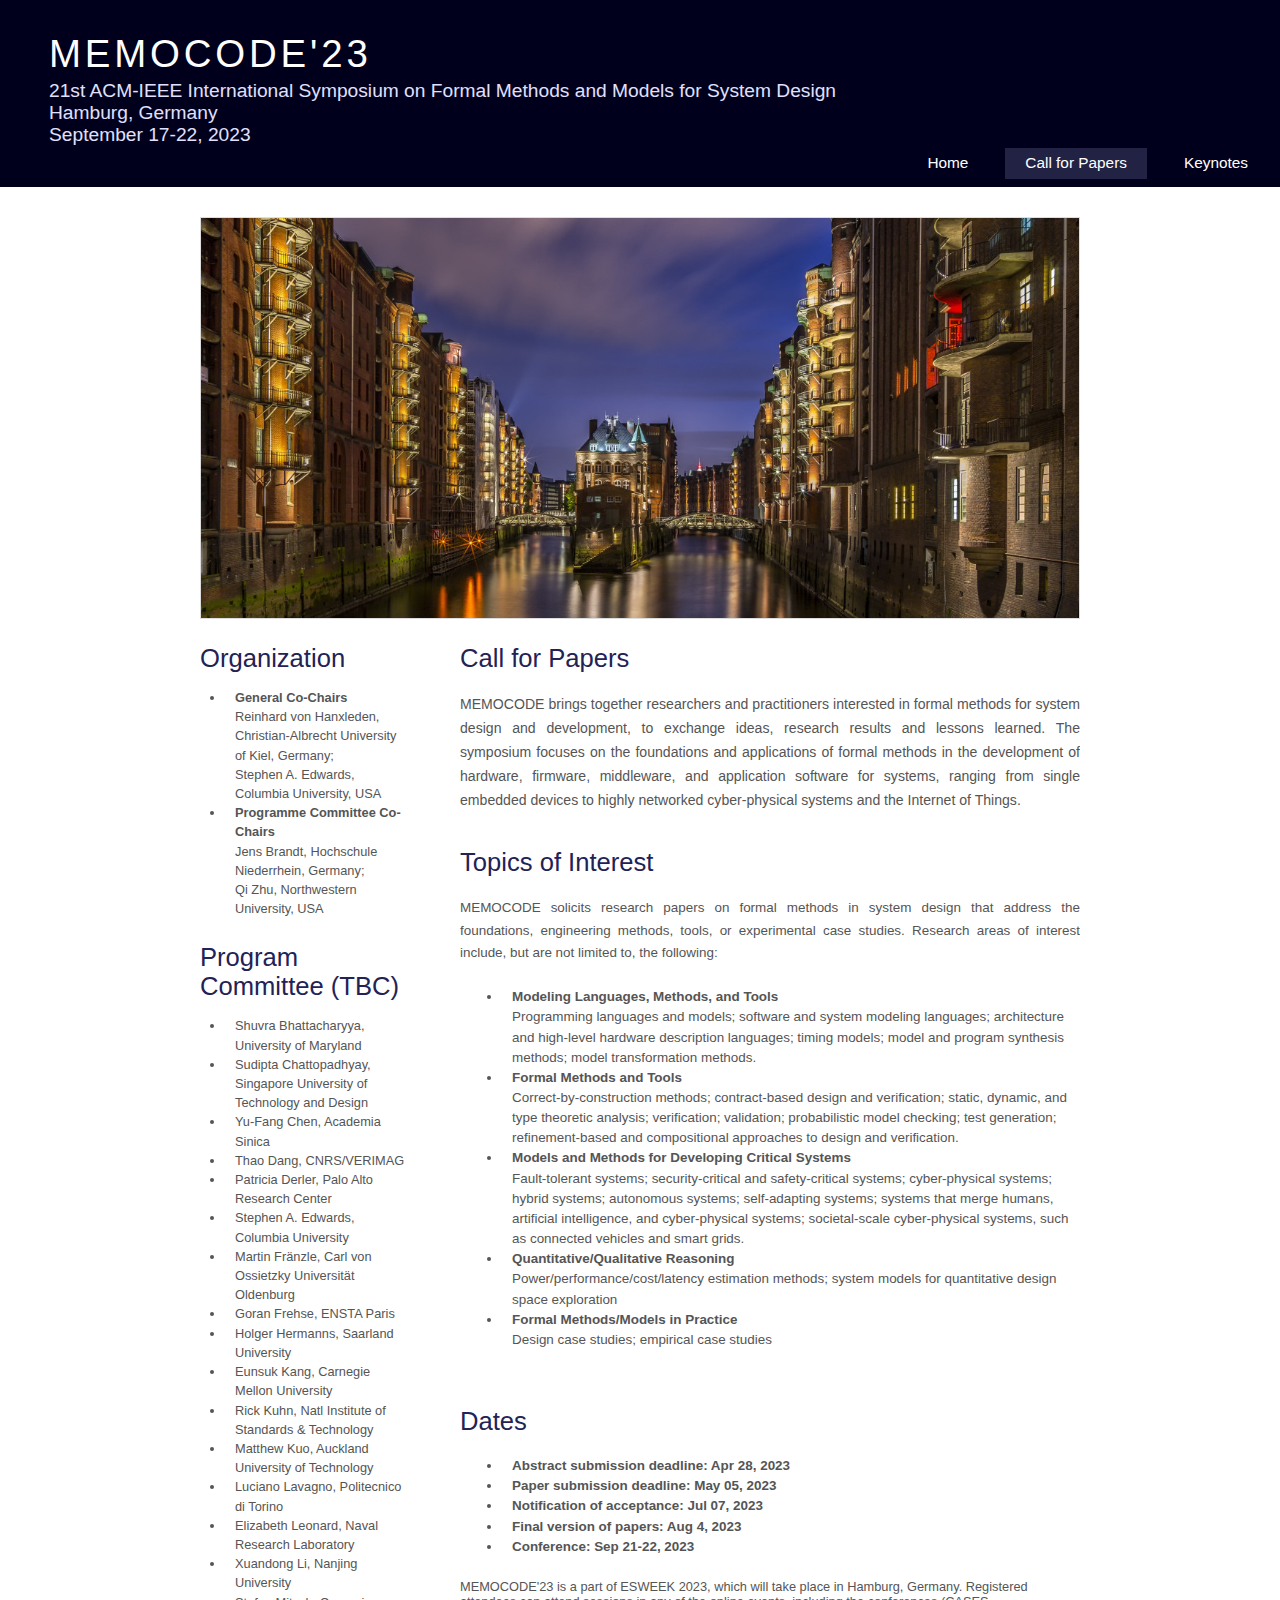
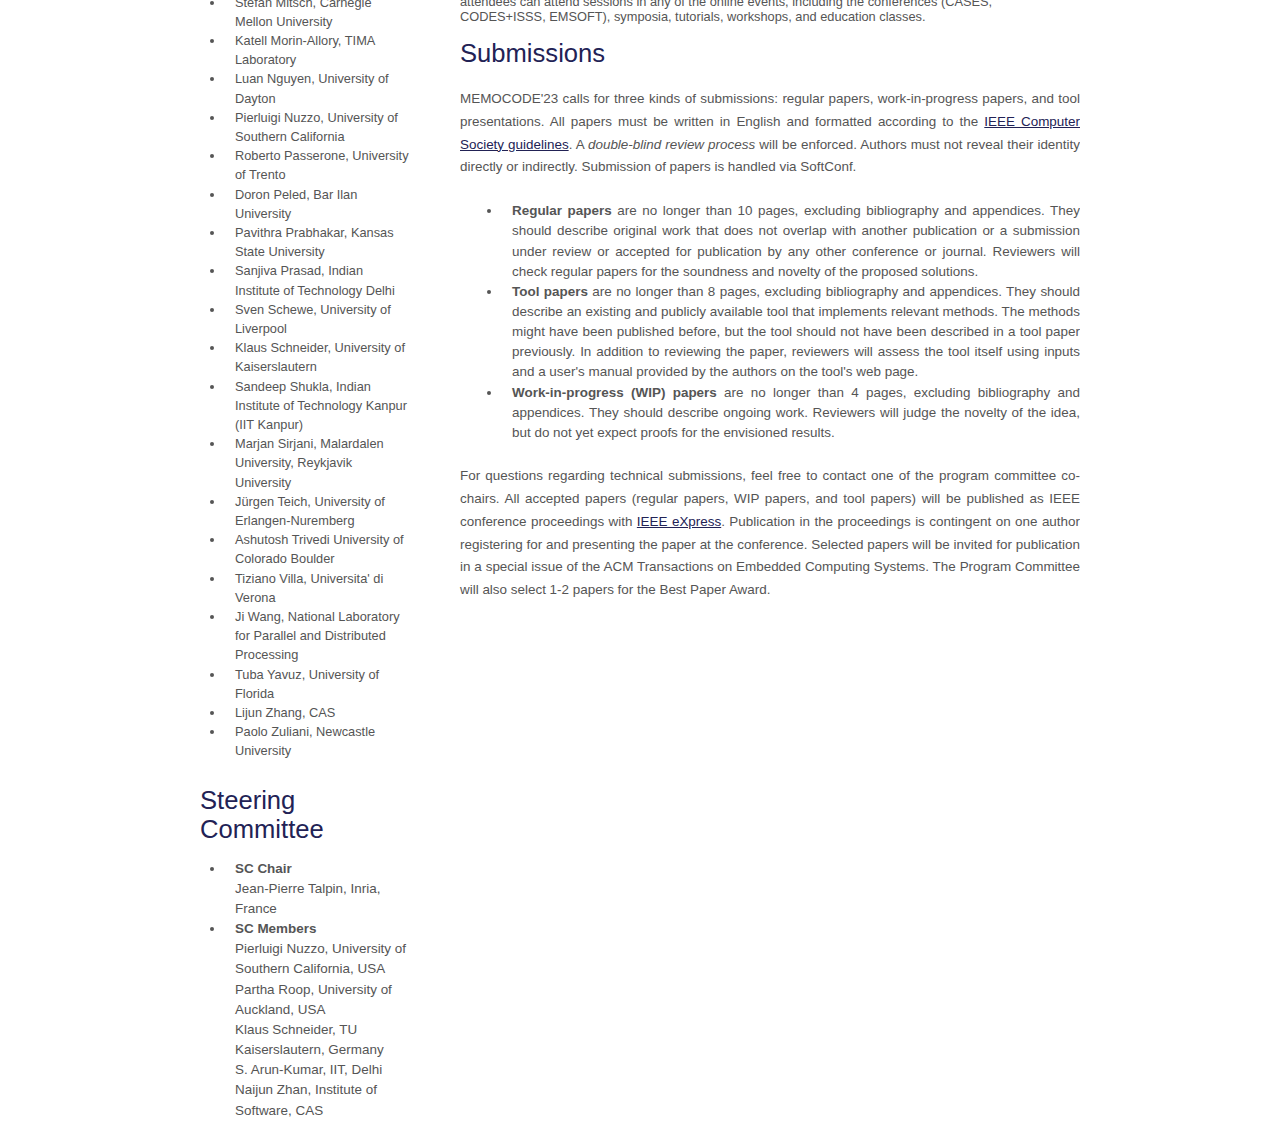
==== callforpapers.html @ ebade8b0 "update" ====
<!DOCTYPE html>
<!-- saved from url=(0051)https://lcs.ios.ac.cn/memocode21/callforpapers.html -->
<html>
<head>
    <meta http-equiv="Content-Type" content="text/html; charset=UTF-8">

    <title>MEMOCODE 2023</title>
    <meta name="description" content="website description">
    <meta name="keywords" content="website keywords, website keywords">

    <link rel="stylesheet" href="./fonts/h5p-font-awesome.min.css">
    <link rel="stylesheet" type="text/css" href="./style/style.css">
    <style type="text/css">.MathJax_Hover_Frame {
        border-radius: .25em;
        -webkit-border-radius: .25em;
        -moz-border-radius: .25em;
        -khtml-border-radius: .25em;
        box-shadow: 0px 0px 15px #83A;
        -webkit-box-shadow: 0px 0px 15px #83A;
        -moz-box-shadow: 0px 0px 15px #83A;
        -khtml-box-shadow: 0px 0px 15px #83A;
        border: 1px solid #A6D ! important;
        display: inline-block;
        position: absolute
    }

    .MathJax_Menu_Button .MathJax_Hover_Arrow {
        position: absolute;
        cursor: pointer;
        display: inline-block;
        border: 2px solid #AAA;
        border-radius: 4px;
        -webkit-border-radius: 4px;
        -moz-border-radius: 4px;
        -khtml-border-radius: 4px;
        font-family: 'Courier New', Courier;
        font-size: 9px;
        color: #F0F0F0
    }

    .MathJax_Menu_Button .MathJax_Hover_Arrow span {
        display: block;
        background-color: #AAA;
        border: 1px solid;
        border-radius: 3px;
        line-height: 0;
        padding: 4px
    }

    .MathJax_Hover_Arrow:hover {
        color: white !important;
        border: 2px solid #CCC !important
    }

    .MathJax_Hover_Arrow:hover span {
        background-color: #CCC !important
    }
    </style>
    <style type="text/css">#MathJax_About {
        position: fixed;
        left: 50%;
        width: auto;
        text-align: center;
        border: 3px outset;
        padding: 1em 2em;
        background-color: #DDDDDD;
        color: black;
        cursor: default;
        font-family: message-box;
        font-size: 120%;
        font-style: normal;
        text-indent: 0;
        text-transform: none;
        line-height: normal;
        letter-spacing: normal;
        word-spacing: normal;
        word-wrap: normal;
        white-space: nowrap;
        float: none;
        z-index: 201;
        border-radius: 15px;
        -webkit-border-radius: 15px;
        -moz-border-radius: 15px;
        -khtml-border-radius: 15px;
        box-shadow: 0px 10px 20px #808080;
        -webkit-box-shadow: 0px 10px 20px #808080;
        -moz-box-shadow: 0px 10px 20px #808080;
        -khtml-box-shadow: 0px 10px 20px #808080;
        filter: progid:DXImageTransform.Microsoft.dropshadow(OffX=2, OffY=2, Color='gray', Positive='true')
    }

    #MathJax_About.MathJax_MousePost {
        outline: none
    }

    .MathJax_Menu {
        position: absolute;
        background-color: white;
        color: black;
        width: auto;
        padding: 5px 0px;
        border: 1px solid #CCCCCC;
        margin: 0;
        cursor: default;
        font: menu;
        text-align: left;
        text-indent: 0;
        text-transform: none;
        line-height: normal;
        letter-spacing: normal;
        word-spacing: normal;
        word-wrap: normal;
        white-space: nowrap;
        float: none;
        z-index: 201;
        border-radius: 5px;
        -webkit-border-radius: 5px;
        -moz-border-radius: 5px;
        -khtml-border-radius: 5px;
        box-shadow: 0px 10px 20px #808080;
        -webkit-box-shadow: 0px 10px 20px #808080;
        -moz-box-shadow: 0px 10px 20px #808080;
        -khtml-box-shadow: 0px 10px 20px #808080;
        filter: progid:DXImageTransform.Microsoft.dropshadow(OffX=2, OffY=2, Color='gray', Positive='true')
    }

    .MathJax_MenuItem {
        padding: 1px 2em;
        background: transparent
    }

    .MathJax_MenuArrow {
        position: absolute;
        right: .5em;
        padding-top: .25em;
        color: #666666;
        font-size: .75em
    }

    .MathJax_MenuActive .MathJax_MenuArrow {
        color: white
    }

    .MathJax_MenuArrow.RTL {
        left: .5em;
        right: auto
    }

    .MathJax_MenuCheck {
        position: absolute;
        left: .7em
    }

    .MathJax_MenuCheck.RTL {
        right: .7em;
        left: auto
    }

    .MathJax_MenuRadioCheck {
        position: absolute;
        left: .7em
    }

    .MathJax_MenuRadioCheck.RTL {
        right: .7em;
        left: auto
    }

    .MathJax_MenuLabel {
        padding: 1px 2em 3px 1.33em;
        font-style: italic
    }

    .MathJax_MenuRule {
        border-top: 1px solid #DDDDDD;
        margin: 4px 3px
    }

    .MathJax_MenuDisabled {
        color: gray
    }

    .MathJax_MenuActive {
        background-color: #606872;
        color: white
    }

    .MathJax_MenuDisabled:focus, .MathJax_MenuLabel:focus {
        background-color: #E8E8E8
    }

    .MathJax_ContextMenu:focus {
        outline: none
    }

    .MathJax_ContextMenu .MathJax_MenuItem:focus {
        outline: none
    }

    #MathJax_AboutClose {
        top: .2em;
        right: .2em
    }

    .MathJax_Menu .MathJax_MenuClose {
        top: -10px;
        left: -10px
    }

    .MathJax_MenuClose {
        position: absolute;
        cursor: pointer;
        display: inline-block;
        border: 2px solid #AAA;
        border-radius: 18px;
        -webkit-border-radius: 18px;
        -moz-border-radius: 18px;
        -khtml-border-radius: 18px;
        font-family: 'Courier New', Courier;
        font-size: 24px;
        color: #F0F0F0
    }

    .MathJax_MenuClose span {
        display: block;
        background-color: #AAA;
        border: 1.5px solid;
        border-radius: 18px;
        -webkit-border-radius: 18px;
        -moz-border-radius: 18px;
        -khtml-border-radius: 18px;
        line-height: 0;
        padding: 8px 0 6px
    }

    .MathJax_MenuClose:hover {
        color: white !important;
        border: 2px solid #CCC !important
    }

    .MathJax_MenuClose:hover span {
        background-color: #CCC !important
    }

    .MathJax_MenuClose:hover:focus {
        outline: none
    }
    </style>
    <style type="text/css">.MathJax_Preview .MJXf-math {
        color: inherit !important
    }
    </style>
    <style type="text/css">.MJX_Assistive_MathML {
        position: absolute !important;
        top: 0;
        left: 0;
        clip: rect(1px, 1px, 1px, 1px);
        padding: 1px 0 0 0 !important;
        border: 0 !important;
        height: 1px !important;
        width: 1px !important;
        overflow: hidden !important;
        display: block !important;
        -webkit-touch-callout: none;
        -webkit-user-select: none;
        -khtml-user-select: none;
        -moz-user-select: none;
        -ms-user-select: none;
        user-select: none
    }

    .MJX_Assistive_MathML.MJX_Assistive_MathML_Block {
        width: 100% !important
    }
    </style>
    <style type="text/css">#MathJax_Zoom {
        position: absolute;
        background-color: #F0F0F0;
        overflow: auto;
        display: block;
        z-index: 301;
        padding: .5em;
        border: 1px solid black;
        margin: 0;
        font-weight: normal;
        font-style: normal;
        text-align: left;
        text-indent: 0;
        text-transform: none;
        line-height: normal;
        letter-spacing: normal;
        word-spacing: normal;
        word-wrap: normal;
        white-space: nowrap;
        float: none;
        -webkit-box-sizing: content-box;
        -moz-box-sizing: content-box;
        box-sizing: content-box;
        box-shadow: 5px 5px 15px #AAAAAA;
        -webkit-box-shadow: 5px 5px 15px #AAAAAA;
        -moz-box-shadow: 5px 5px 15px #AAAAAA;
        -khtml-box-shadow: 5px 5px 15px #AAAAAA;
        filter: progid:DXImageTransform.Microsoft.dropshadow(OffX=2, OffY=2, Color='gray', Positive='true')
    }

    #MathJax_ZoomOverlay {
        position: absolute;
        left: 0;
        top: 0;
        z-index: 300;
        display: inline-block;
        width: 100%;
        height: 100%;
        border: 0;
        padding: 0;
        margin: 0;
        background-color: white;
        opacity: 0;
        filter: alpha(opacity=0)
    }

    #MathJax_ZoomFrame {
        position: relative;
        display: inline-block;
        height: 0;
        width: 0
    }

    #MathJax_ZoomEventTrap {
        position: absolute;
        left: 0;
        top: 0;
        z-index: 302;
        display: inline-block;
        border: 0;
        padding: 0;
        margin: 0;
        background-color: white;
        opacity: 0;
        filter: alpha(opacity=0)
    }
    </style>
    <style type="text/css">.MathJax_Preview {
        color: #888
    }

    #MathJax_Message {
        position: fixed;
        left: 1em;
        bottom: 1.5em;
        background-color: #E6E6E6;
        border: 1px solid #959595;
        margin: 0px;
        padding: 2px 8px;
        z-index: 102;
        color: black;
        font-size: 80%;
        width: auto;
        white-space: nowrap
    }

    #MathJax_MSIE_Frame {
        position: absolute;
        top: 0;
        left: 0;
        width: 0px;
        z-index: 101;
        border: 0px;
        margin: 0px;
        padding: 0px
    }

    .MathJax_Error {
        color: #CC0000;
        font-style: italic
    }
    </style>
    <style type="text/css">.MJXp-script {
        font-size: .8em
    }

    .MJXp-right {
        -webkit-transform-origin: right;
        -moz-transform-origin: right;
        -ms-transform-origin: right;
        -o-transform-origin: right;
        transform-origin: right
    }

    .MJXp-bold {
        font-weight: bold
    }

    .MJXp-italic {
        font-style: italic
    }

    .MJXp-scr {
        font-family: MathJax_Script, 'Times New Roman', Times, STIXGeneral, serif
    }

    .MJXp-frak {
        font-family: MathJax_Fraktur, 'Times New Roman', Times, STIXGeneral, serif
    }

    .MJXp-sf {
        font-family: MathJax_SansSerif, 'Times New Roman', Times, STIXGeneral, serif
    }

    .MJXp-cal {
        font-family: MathJax_Caligraphic, 'Times New Roman', Times, STIXGeneral, serif
    }

    .MJXp-mono {
        font-family: MathJax_Typewriter, 'Times New Roman', Times, STIXGeneral, serif
    }

    .MJXp-largeop {
        font-size: 150%
    }

    .MJXp-largeop.MJXp-int {
        vertical-align: -.2em
    }

    .MJXp-math {
        display: inline-block;
        line-height: 1.2;
        text-indent: 0;
        font-family: 'Times New Roman', Times, STIXGeneral, serif;
        white-space: nowrap;
        border-collapse: collapse
    }

    .MJXp-display {
        display: block;
        text-align: center;
        margin: 1em 0
    }

    .MJXp-math span {
        display: inline-block
    }

    .MJXp-box {
        display: block !important;
        text-align: center
    }

    .MJXp-box:after {
        content: " "
    }

    .MJXp-rule {
        display: block !important;
        margin-top: .1em
    }

    .MJXp-char {
        display: block !important
    }

    .MJXp-mo {
        margin: 0 .15em
    }

    .MJXp-mfrac {
        margin: 0 .125em;
        vertical-align: .25em
    }

    .MJXp-denom {
        display: inline-table !important;
        width: 100%
    }

    .MJXp-denom > * {
        display: table-row !important
    }

    .MJXp-surd {
        vertical-align: top
    }

    .MJXp-surd > * {
        display: block !important
    }

    .MJXp-script-box > * {
        display: table !important;
        height: 50%
    }

    .MJXp-script-box > * > * {
        display: table-cell !important;
        vertical-align: top
    }

    .MJXp-script-box > *:last-child > * {
        vertical-align: bottom
    }

    .MJXp-script-box > * > * > * {
        display: block !important
    }

    .MJXp-mphantom {
        visibility: hidden
    }

    .MJXp-munderover {
        display: inline-table !important
    }

    .MJXp-over {
        display: inline-block !important;
        text-align: center
    }

    .MJXp-over > * {
        display: block !important
    }

    .MJXp-munderover > * {
        display: table-row !important
    }

    .MJXp-mtable {
        vertical-align: .25em;
        margin: 0 .125em
    }

    .MJXp-mtable > * {
        display: inline-table !important;
        vertical-align: middle
    }

    .MJXp-mtr {
        display: table-row !important
    }

    .MJXp-mtd {
        display: table-cell !important;
        text-align: center;
        padding: .5em 0 0 .5em
    }

    .MJXp-mtr > .MJXp-mtd:first-child {
        padding-left: 0
    }

    .MJXp-mtr:first-child > .MJXp-mtd {
        padding-top: 0
    }

    .MJXp-mlabeledtr {
        display: table-row !important
    }

    .MJXp-mlabeledtr > .MJXp-mtd:first-child {
        padding-left: 0
    }

    .MJXp-mlabeledtr:first-child > .MJXp-mtd {
        padding-top: 0
    }

    .MJXp-merror {
        background-color: #FFFF88;
        color: #CC0000;
        border: 1px solid #CC0000;
        padding: 1px 3px;
        font-style: normal;
        font-size: 90%
    }

    .MJXp-scale0 {
        -webkit-transform: scaleX(.0);
        -moz-transform: scaleX(.0);
        -ms-transform: scaleX(.0);
        -o-transform: scaleX(.0);
        transform: scaleX(.0)
    }

    .MJXp-scale1 {
        -webkit-transform: scaleX(.1);
        -moz-transform: scaleX(.1);
        -ms-transform: scaleX(.1);
        -o-transform: scaleX(.1);
        transform: scaleX(.1)
    }

    .MJXp-scale2 {
        -webkit-transform: scaleX(.2);
        -moz-transform: scaleX(.2);
        -ms-transform: scaleX(.2);
        -o-transform: scaleX(.2);
        transform: scaleX(.2)
    }

    .MJXp-scale3 {
        -webkit-transform: scaleX(.3);
        -moz-transform: scaleX(.3);
        -ms-transform: scaleX(.3);
        -o-transform: scaleX(.3);
        transform: scaleX(.3)
    }

    .MJXp-scale4 {
        -webkit-transform: scaleX(.4);
        -moz-transform: scaleX(.4);
        -ms-transform: scaleX(.4);
        -o-transform: scaleX(.4);
        transform: scaleX(.4)
    }

    .MJXp-scale5 {
        -webkit-transform: scaleX(.5);
        -moz-transform: scaleX(.5);
        -ms-transform: scaleX(.5);
        -o-transform: scaleX(.5);
        transform: scaleX(.5)
    }

    .MJXp-scale6 {
        -webkit-transform: scaleX(.6);
        -moz-transform: scaleX(.6);
        -ms-transform: scaleX(.6);
        -o-transform: scaleX(.6);
        transform: scaleX(.6)
    }

    .MJXp-scale7 {
        -webkit-transform: scaleX(.7);
        -moz-transform: scaleX(.7);
        -ms-transform: scaleX(.7);
        -o-transform: scaleX(.7);
        transform: scaleX(.7)
    }

    .MJXp-scale8 {
        -webkit-transform: scaleX(.8);
        -moz-transform: scaleX(.8);
        -ms-transform: scaleX(.8);
        -o-transform: scaleX(.8);
        transform: scaleX(.8)
    }

    .MJXp-scale9 {
        -webkit-transform: scaleX(.9);
        -moz-transform: scaleX(.9);
        -ms-transform: scaleX(.9);
        -o-transform: scaleX(.9);
        transform: scaleX(.9)
    }

    .MathJax_PHTML .noError {
        font-size: 90%;
        text-align: left;
        color: black;
        padding: 1px 3px;
        border: 1px solid
    }
    </style>
</head>

<body data-new-gr-c-s-check-loaded="14.1052.0" data-gr-ext-installed="">
<div id="MathJax_Message" style="display: none;"></div>
<div id="main">
    <div id="header">
        <div id="logo">
            <div id="logo_text">
                <!-- class="logo_colour", allows you to change the colour of the text -->
                <h1><a href="index.html">MEMOCODE'23</a></h1>
                <h2 style="font-size: 1.5em">21st ACM-IEEE International Symposium on Formal Methods and Models for
                    System Design<br>
                    Hamburg, Germany<br>
                    September 17-22, 2023 
                </h2>
            </div>
        </div>
        <div id="menubar">
            <ul id="menu">
                <!-- put class="selected" in the li tag for the selected page - to highlight which page you're on -->
                <li style="font-size: 1.2em"><a href="index.html">Home</a></li>
                <li class="selected" style="font-size: 1.2em"><a href="callforpapers.html">Call for Papers</a></li>
                <!-- <li style="font-size: 1.2em"><a href="bestpapers.html">Best Paper Awards</a></li> -->
                <li style="font-size: 1.2em"><a href="keynotes.html">Keynotes</a></li>
                <!-- <li style="font-size: 1.2em"><a href="program.html">Program</a></li> -->
                <!-- <li style="font-size: 1.2em"><a href="registration.html">Registration</a></li> -->
                <!-- <li style="font-size: 1.2em"><a href="venue.html">Venue</a></li> -->
            </ul>
        </div>
    </div>

    <!--------------------------------------------------------------------------------------------------------------->


    <!--------------------------------------------------------------------------------------------------------------->

    <div id="content_header"></div>
    <div id="site_content">
        <div id="banner"></div>
        <div id="sidebar_container">
            <div class="sidebar">
                <div class="sidebar_item">
                    <h3>Organization</h3>
                    <ul>
                        <li><b>General Co-Chairs</b><br>Reinhard von Hanxleden, Christian-Albrecht University of Kiel, Germany;<br>Stephen A. Edwards, Columbia University, USA</li>
                        <li><b>Programme Committee Co-Chairs</b><br>Jens Brandt, Hochschule Niederrhein, Germany;<br>Qi Zhu, Northwestern University, USA</li>
                    </ul>
                </div>
                <div class="sidebar_item">
                    <h3>Program Committee (TBC)</h3>
                    <ul>
                        <li>Shuvra Bhattacharyya, University of Maryland</li>
                        <li>Sudipta Chattopadhyay, Singapore University of Technology and Design</li>
                        <li>Yu-Fang Chen, Academia Sinica</li>
                        <li>Thao Dang, CNRS/VERIMAG</li>
                        <li>Patricia Derler, Palo Alto Research Center</li>
                        <li>Stephen A. Edwards, Columbia University</li>
                        <li>Martin Fränzle, Carl von Ossietzky Universität Oldenburg</li>
                        <li>Goran Frehse, ENSTA Paris</li>
                        <li>Holger Hermanns, Saarland University</li>
                        <li>Eunsuk Kang, Carnegie Mellon University</li>
                        <li>Rick Kuhn, Natl Institute of Standards & Technology</li>
                        <li>Matthew Kuo, Auckland University of Technology</li>
                        <li>Luciano Lavagno, Politecnico di Torino</li>
                        <li>Elizabeth Leonard, Naval Research Laboratory</li>
                        <li>Xuandong Li, Nanjing University</li>
                        <li>Stefan Mitsch, Carnegie Mellon University</li>
                        <li>Katell Morin-Allory, TIMA Laboratory</li>
                        <li>Luan Nguyen, University of Dayton</li>
                        <li>Pierluigi Nuzzo, University of Southern California</li>
                        <li>Roberto Passerone, University of Trento</li>
                        <li>Doron Peled, Bar Ilan University</li>
                        <li>Pavithra Prabhakar, Kansas State University</li>
                        <li>Sanjiva Prasad, Indian Institute of Technology Delhi</li>
                        <li>Sven Schewe, University of Liverpool</li>
                        <li>Klaus Schneider, University of Kaiserslautern</li>
                        <li>Sandeep Shukla, Indian Institute of Technology Kanpur (IIT Kanpur)</li>
                        <li>Marjan Sirjani, Malardalen University, Reykjavik University</li>
                        <li>Jürgen Teich, University of Erlangen-Nuremberg</li>
                        <li>Ashutosh Trivedi University of Colorado Boulder</li>
                        <li>Tiziano Villa, Universita' di Verona</li>
                        <li>Ji Wang, National Laboratory for Parallel and Distributed Processing</li>
                        <li>Tuba Yavuz, University of Florida</li>
                        <li>Lijun Zhang, CAS</li>
                        <li>Paolo Zuliani, Newcastle University</li>
                    </ul>
                </div>
                <div class="sidebar_item">
                    <h3>Steering Committee</h3>
                    <ul>
                        <li style="font-size: 1.05em"><b>SC Chair</b><br>Jean-Pierre Talpin, Inria, France</li>
                        <li style="font-size: 1.05em"><b>SC Members</b><br>Pierluigi Nuzzo, University of Southern California, USA<br>
                            Partha Roop, University of Auckland, USA<br>Klaus Schneider, TU Kaiserslautern,
                            Germany<br>S. Arun-Kumar, IIT, Delhi<br>Naijun Zhan, Institute of Software, CAS
                        </li>
                    </ul>
                </div>
            </div>
        </div>

        <!--------------------------------------------------------------------------------------------------------------->

        <div id="content">
            <!-- insert the page content here -->
            <h1>Call for Papers</h1>
            <p style="font-size: 1.1em"
            >
                MEMOCODE brings together researchers and practitioners interested in formal methods for system design
                and development, to exchange ideas, research results and lessons learned. The symposium focuses on the
                foundations and applications of formal methods in the development of hardware, firmware, middleware, and
                application software for systems, ranging from single embedded devices to highly networked
                cyber-physical systems and the Internet of Things.
            </p>

            <h1>Topics of Interest</h1>
            <p style="font-size: 1.05em">
                MEMOCODE solicits research papers on formal methods in system design that address the
                foundations, engineering methods, tools, or experimental case studies. Research areas of interest
                include, but are not limited to, the following:

            </p>
            <ul>
                <li style="font-size: 1.05em"><b>Modeling Languages, Methods, and Tools</b>
                    <br>
                    Programming languages and models; software and system modeling languages; 
                    architecture and high-level hardware description languages; timing models; 
                    model and program synthesis methods; model transformation methods.

                </li>
                <li style="font-size: 1.05em"><b>Formal Methods and Tools</b>
                    <br>
                    Correct-by-construction methods; contract-based design and verification; 
                    static, dynamic, and type theoretic analysis; verification; validation; 
                    probabilistic model checking; test generation; refinement-based and compositional approaches to design and verification.
                </li>
                <li style="font-size: 1.05em"><b>Models and Methods for Developing Critical Systems</b>
                    <br>
 Fault-tolerant systems; security-critical and safety-critical systems; cyber-physical systems; hybrid systems; autonomous systems; self-adapting systems; 
                    systems that merge humans, artificial intelligence, and cyber-physical systems; 
                    societal-scale cyber-physical systems, such as connected vehicles and smart grids.
                </li>
                <li style="font-size: 1.05em"><b>Quantitative/Qualitative Reasoning</b>
                    <br>
                    Power/performance/cost/latency estimation methods; system models for quantitative design space
                    exploration
                </li>
                <li style="font-size: 1.05em"><b>Formal Methods/Models in Practice</b>
                    <br>
                    Design case studies; empirical case studies
                </li>
            </ul>
            <p></p>
            <h1>Dates</h1>
            <ul>

                <li style="font-size: 1.05em"><b>Abstract submission deadline: Apr 28, 2023</b></li>
                <li style="font-size: 1.05em"><b>Paper submission deadline: May 05, 2023</b></li>
                <li style="font-size: 1.05em"><b>Notification of acceptance: Jul 07, 2023</b></li>
                <li style="font-size: 1.05em"><b>Final version of papers: Aug 4, 2023</b></li>
                <li style="font-size: 1.05em"><b>Conference: Sep 21-22, 2023</b></li>
            </ul>

            MEMOCODE'23 is a part of ESWEEK 2023, which will take place in Hamburg, Germany.
            Registered attendees can attend sessions in any of the online events, including the
            conferences (CASES, CODES+ISSS, EMSOFT), symposia, tutorials, workshops, and education classes.


            <h1>Submissions</h1>
            <p style="font-size: 1.05em">
                MEMOCODE'23 calls for three kinds of submissions: regular papers, work-in-progress papers, and tool presentations. 
                All papers must be written in English and formatted according to the  <a
                    href="https://www.ieee.org/conferences/publishing/templates.html">IEEE Computer Society guidelines</a>. 
                    A <em>double-blind review process</em> will be enforced. Authors must not reveal their identity directly or indirectly. Submission of papers is handled via SoftConf.
            </p>
            <ul>
                <li style="font-size: 1.05em; text-align: justify;"><b>Regular papers</b> are no longer than 10 pages, 
                    excluding bibliography and appendices. They should describe original work that does not overlap with another 
                    publication or a submission under review or accepted for publication by any other conference or journal. 
                    Reviewers will check regular papers for the soundness and novelty of the proposed solutions.
                </li>
                <li style="font-size: 1.05em; text-align: justify;"><b>Tool papers</b> are no longer than 8 pages, 
                    excluding bibliography and appendices. They should describe an existing and publicly available 
                    tool that implements relevant methods. The methods might have been published before, but the tool 
                    should not have been described in a tool paper previously. In addition to reviewing the paper, 
                    reviewers will assess the tool itself using inputs and a user's manual provided by the authors 
                    on the tool's web page.
                 </li>
                   
                 <li style="font-size: 1.05em; text-align: justify;"><b>Work-in-progress (WIP) papers </b> are no longer than 4 pages, 
                    excluding bibliography and appendices. They should describe ongoing work. 
                    Reviewers will judge the novelty of the idea, but do not yet expect proofs for the envisioned results.
                 </li>
                
                    </ul>
                </li>
            </ul>

            <p style="font-size: 1.05em">
                For questions regarding technical submissions, feel free to contact one of the program committee
                co-chairs. All accepted papers (regular papers, WIP papers, and tool papers)
                will be published as IEEE conference proceedings with <a
                    href="https://www.ieee.org/conferences/publishing/pdfexpress.html">IEEE eXpress</a>. Publication in the proceedings is 
                contingent on one author registering for and presenting the paper at the conference. Selected papers will be invited for 
                publication in a special issue of the ACM Transactions on Embedded Computing Systems. 
                The Program Committee will also select 1-2 papers for the Best Paper Award.
            </p>
        </div>
    </div>

</div>


<script type="text/javascript" src="./callforpapers_files/MathJax.js"></script>
<script id="texAllTheThingsPageScript" type="text/javascript"
        src="chrome-extension://cbimabofgmfdkicghcadidpemeenbffn/js/pageScript.js"
        inlinemath="[[&quot;$&quot;,&quot;$&quot;],[&quot;[;&quot;,&quot;;]&quot;]]"
        displaymath="[[&quot;$$&quot;,&quot;$$&quot;],[&quot;\\[&quot;,&quot;\\]&quot;]]"
        skiptags="[&quot;script&quot;,&quot;noscript&quot;,&quot;style&quot;,&quot;textarea&quot;,&quot;pre&quot;,&quot;code&quot;]"
        ignoreclass="false" processclass="false"></script>
</body>
<span style="--colorTabBar:var(--colorAccentBg); --colorFg:#dbdbdb; --colorFgAlpha:#dbdbdb1a; --colorFgIntense:#ffffff; --colorFgFaded:#d0d0d0; --colorFgFadedMore:#c5c5c5; --colorFgFadedMost:#acacac; --colorBg:#2f2f2f; --colorBgAlpha:#2f2f2fe6; --colorBgAlphaHeavy:#2f2f2fa6; --colorBgAlphaHeavier:#2f2f2f40; --colorBgAlphaBlur:#2f2f2fbf; --colorBgDark:#292929; --colorBgDarker:#242424; --colorBgLight:#333333; --colorBgLighter:#434343; --colorBgLightIntense:#373737; --colorBgIntense:#242424; --colorBgIntenser:#1c1c1c; --colorBgIntserAlpha:#191919eb; --colorBgInverse:#333333; --colorBgInverser:#3f3f3f; --colorBgFaded:#3b3b3b; --colorHighlightBg:#579c8e; --colorHighlightBgUnfocused:#454545; --colorHighlightBgAlpha:#579c8e1a; --colorHighlightBgDark:#3f8477; --colorHighlightFg:#ffffff; --colorHighlightFgAlpha:#ffffff80; --colorHighlightFgAlphaHeavy:#ffffff40; --colorAccentBg:#404040; --colorAccentBgAlpha:#74747466; --colorAccentBgAlphaHeavy:#74747440; --colorAccentBgDark:#303030; --colorAccentBgDarker:#1a1a1a; --colorAccentBgFaded:#343434; --colorAccentBgFadedMore:#555555; --colorAccentBgFadedMost:#747474; --colorAccentBorder:#383838; --colorAccentBorderDark:#2e2e2e; --colorAccentFg:#ffffff; --colorAccentFgFaded:#cacaca; --colorAccentFgAlpha:#ffffff40; --colorBorder:#1c1c1c; --colorBorderDisabled:#242424; --colorBorderSubtle:#222222; --colorBorderIntense:#0c0c0c; --colorSuccessBg:#06a700; --colorSuccessBgAlpha:#06a7001a; --colorSuccessFg:#ffffff; --colorWarningBg:#efaf00; --colorWarningBgAlpha:#efaf001a; --colorWarningFg:#000000; --colorErrorBg:#c64539; --colorErrorBgAlpha:#c645391a; --colorErrorFg:#ffffff; --colorWindowBg:#1d1e21; --colorWindowFg:#ffffff; --radiusRound:100px; --radiusRounded:2px; --radiusRoundedLess:2px; --radius:4px; --radiusHalf:2px; --scrollbarWidth:12px;"></span>
<grammarly-desktop-integration data-grammarly-shadow-root="true"></grammarly-desktop-integration>
</html>
---- style/style.css ----
html {
    height: 100%;
}

* {
    margin: 0;
    padding: 0;
}

body {
    font: normal .80em 'trebuchet ms', arial, sans-serif;
    background: #FFF;
    color: #555;
}

p {
    padding: 0 0 20px 0;
    line-height: 1.7em;
    text-align: justify;
}

img {
    border: 0;
}

h1, h2, h3, h4, h5, h6 {
    color: #00001d;
    letter-spacing: 0em;
    padding: 0 0 5px 0;
}

h1, h2, h3 {
    font: normal 200% 'century gothic', arial;
    margin: 0 0 15px 0;
    padding: 15px 0 5px 0;
    color: #222255;
}

h2 {
    font-size: 200%;
    padding: 9px 0 5px 0;
    color: #222255;
}

h3 {
    font-size: 200%;
    padding: 5px 0 0 0;
}

h4, h6 {
    color: #222255;
    padding: 0 0 5px 0;
    font: normal 110% arial;
    text-transform: uppercase;
}

h5, h6 {
    color: #888;
    font: normal 95% arial;
    letter-spacing: normal;
    padding: 0 0 15px 0;
}

a, a:hover {
    outline: none;
    text-decoration: underline;
    color: #222255;
}

a:hover {
    text-decoration: none;
}

blockquote {
    margin: 20px 0;
    padding: 10px 20px 0 20px;
    border: 1px solid #E5E5DB;
    background: #FFF;
}

ul {
    margin: 2px 0 22px 17px;
}

ul li {
    list-style-type: circle;
    margin: 0 0 6px 0;
    padding: 0 0 4px 5px;
    line-height: 1.5em;
}

ol {
    margin: 8px 0 22px 20px;
}

ol li {
    margin: 0 0 11px 0;
}

.left {
    float: left;
    width: auto;
    margin-right: 10px;
}

.right {
    float: right;
    width: auto;
    margin-left: 10px;
}

.center {
    display: block;
    text-align: center;
    margin: 20px auto;
}

#main, #logo, #menubar, #site_content, #footer {
    margin-left: auto;
    margin-right: auto;
}

#header {
    background: #000;
    border-bottom: 1px solid #00001d;
    height: 186px;
}

#banner {
    background: transparent url(../images/banner.jpg) no-repeat;
    background-size: 100%;
    width: auto;
    height: 400px;
    margin-top: 10px;
    margin-bottom: 10px;
    border: 1px solid #DDD;
}

#logo {
    position: relative;
    height: 140px;
    background: #00001d;
}

#logo #logo_text {
    position: absolute;
    top: 10px;
    left: 40px;
}

#logo h1, #logo h2 {
    font: normal 300% 'century gothic', arial, sans-serif;
    border-bottom: 0;
    text-transform: none;
    margin: 0 0 0 9px;
}

#logo_text h1, #logo_text h1 a, #logo_text h1 a:hover {
    padding: 22px 0 0 0;
    color: #FFF;
    letter-spacing: 0.1em;
    text-decoration: none;
}

#logo_text h2 {
    font-size: 120%;
    padding: 4px 0 0 0;
    color: #e0e0ff;
}

#menubar {
    height: 45px;
    padding-right: 8px;
    background: #00001D;
}

ul#menu {
    float: right;
    margin: 0;
}

ul#menu li {
    float: left;
    padding: 0 0 0 9px;
    list-style: none;
    margin: 8px 4px 0 4px;
}

ul#menu li a {
    font: normal 100% 'trebuchet ms', sans-serif;
    display: block;
    float: left;
    height: 20px;
    padding: 6px 20px 5px 20px;
    text-align: center;
    color: #FFF;
    text-decoration: none;
}

ul#menu li.selected a {
    height: 20px;
    padding: 6px 20px 5px 11px;
}

ul#menu li.selected {
    margin: 8px 4px 0 13px;
    background: #222245;
}

ul#menu li.selected a, ul#menu li.selected a:hover {
    background: #222245;
    color: #FFF;
}

ul#menu li a:hover {
    color: #e0e0ff;
}

#site_content {
    width: 880px;
    overflow: hidden;
    margin: 20px auto 0 auto;
    padding: 0 0 0px 0;
}

#sidebar_container {
    float: left;
    width: 240px;
}

.sidebar {
    float: right;
    width: 240px;
    padding: 0;
    margin: 0 0 16px 0;
}

.sidebar_item {
    padding: 10px 0px;
    width: 210px;
}

.sidebar li a.selected {
    color: #444;
}

.sidebar ul {
    margin: 0;
}

#content {
    text-align: left;
    width: 620px;
    padding: 0 0 0 5px;
    float: right;
}

#content ul li, .sidebar ul li {
    list-style-type: disc;
    margin: 0 0 0 25px;
    padding: 0 0 0px 10px;
    line-height: 1.5em;
}

#footer {
    width: 100%;
    font-family: 'trebuchet ms', sans-serif;
    font-size: 100%;
    height: 80px;
    padding: 28px 0 5px 0;
    text-align: center;
    background: #000;
    border-top: 2px solid #2D2D2D;
    color: #FFF;
}

#footer p {
    line-height: 1.7em;
    padding: 0 0 10px 0;
}

#footer a {
    color: #FFF;
    text-decoration: none;
}

#footer a:hover {
    color: #B48A7C;
    text-decoration: none;
}

.search {
    color: #5D5D5D;
    border: 1px solid #BBB;
    width: 134px;
    padding: 4px;
    font: 100% arial, sans-serif;
}

.form_settings {
    margin: 15px 0 0 0;
}

.form_settings p {
    padding: 0 0 4px 0;
}

.form_settings span {
    float: left;
    width: 200px;
    text-align: left;
}

.form_settings input, .form_settings textarea {
    padding: 5px;
    width: 299px;
    font: 100% arial;
    border: 1px solid #E5E5DB;
    background: #FFF;
    color: #47433F;
}

.form_settings .submit {
    font: 100% arial;
    border: 0;
    width: 99px;
    margin: 0 0 0 212px;
    height: 33px;
    padding: 2px 0 3px 0;
    cursor: pointer;
    background: #3B3B3B;
    color: #FFF;
}

.form_settings textarea, .form_settings select {
    font: 100% arial;
    width: 299px;
}

.form_settings select {
    width: 310px;
}

.form_settings .checkbox {
    margin: 4px 0;
    padding: 0;
    width: 14px;
    border: 0;
    background: none;
}

.separator {
    width: 100%;
    height: 0;
    border-top: 1px solid #D9D5CF;
    border-bottom: 1px solid #FFF;
    margin: 0 0 20px 0;
}

table {
    margin: 10px 0 30px 0;
}

table tr th, table tr td {
    background: #3B3B3B;
    color: #FFF;
    padding: 7px 4px;
    text-align: left;
}

table tr td {
    background: #E5E5DB;
    color: #47433F;
    border-top: 1px solid #FFF;
}
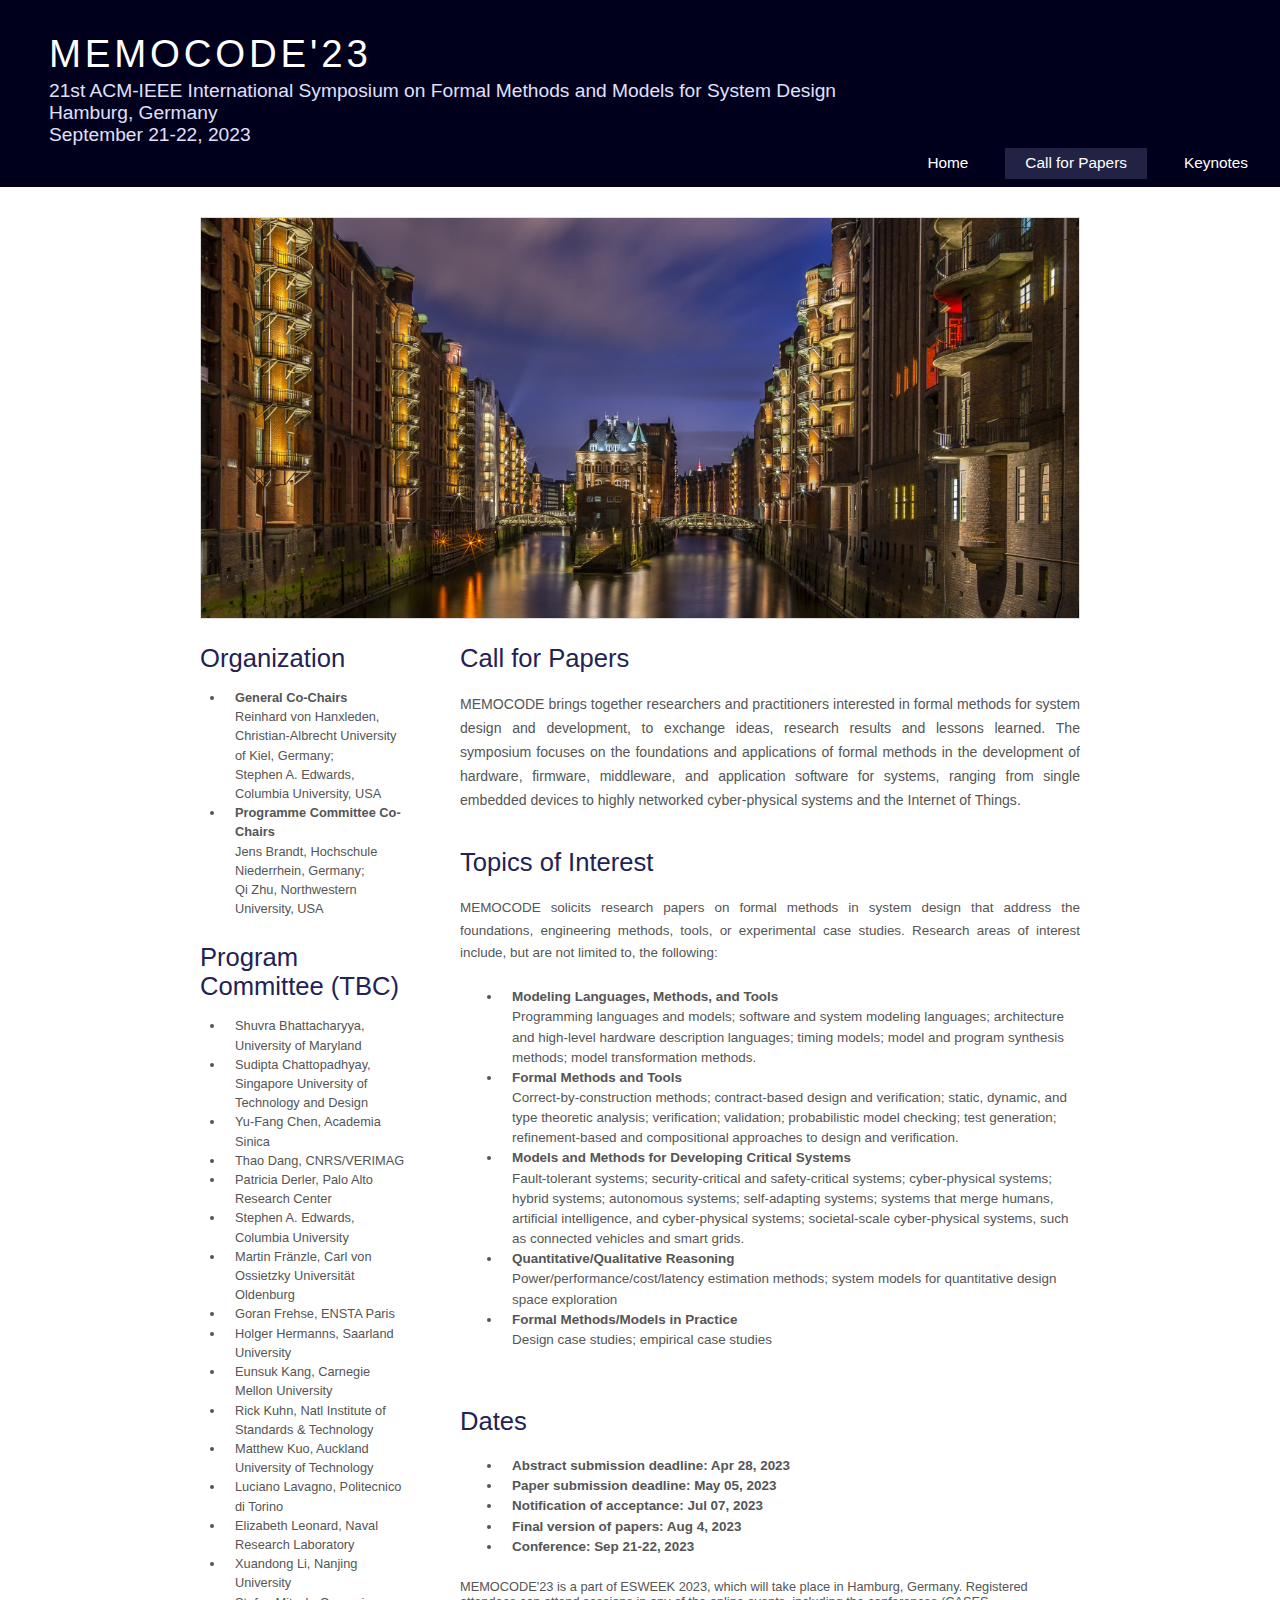
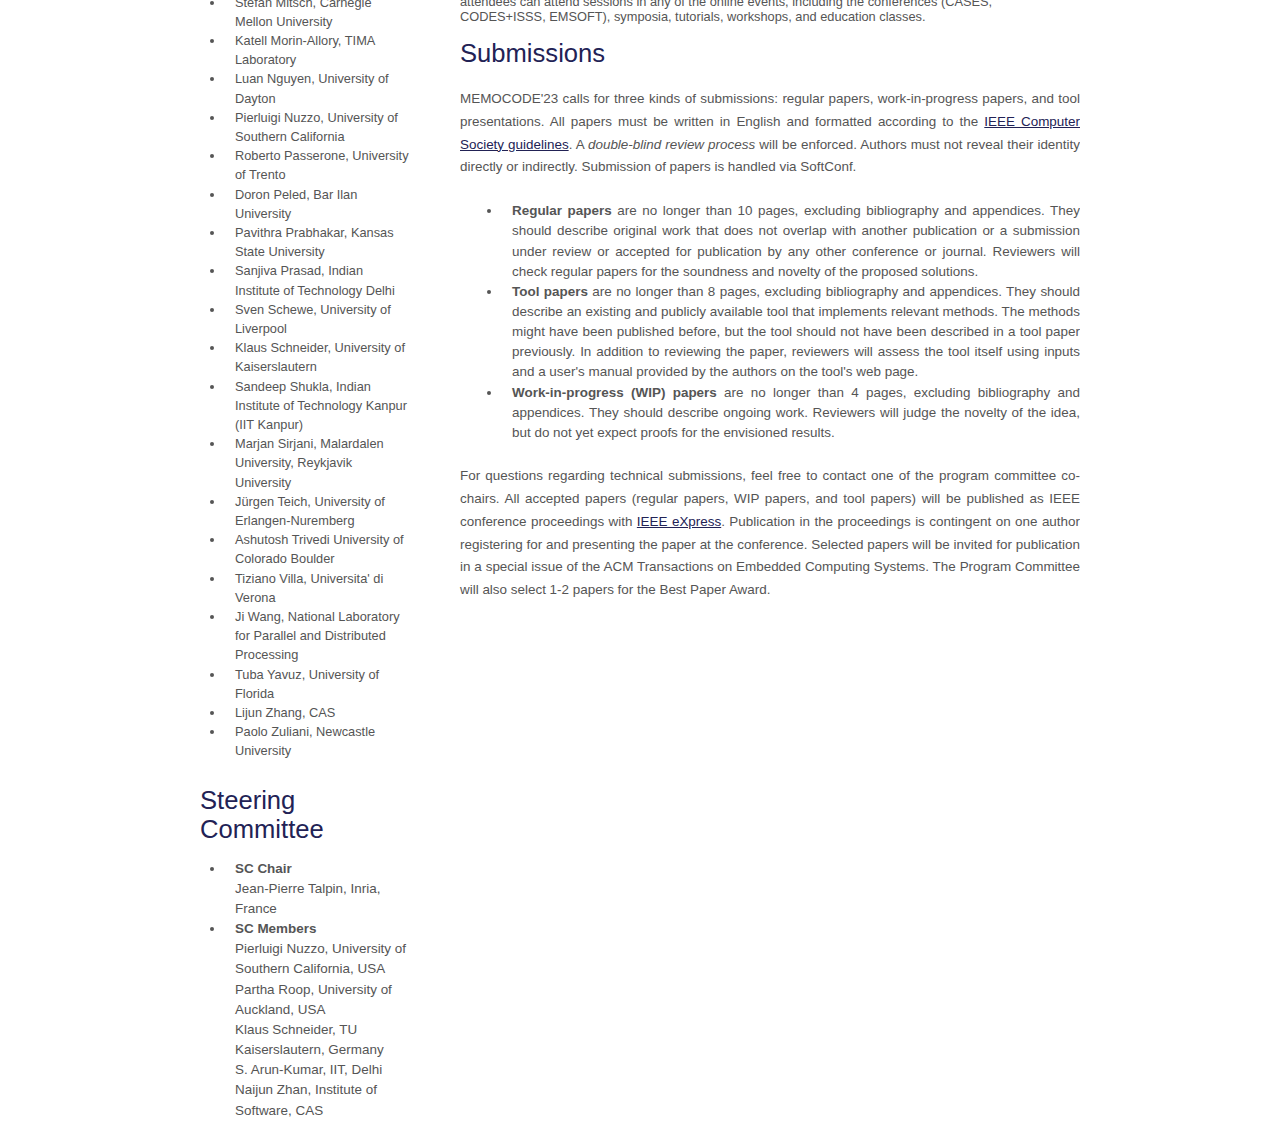
==== commit 02bebd14: "update" ====
--- a/callforpapers.html
+++ b/callforpapers.html
@@ -675,7 +675,7 @@
                 <h2 style="font-size: 1.5em">21st ACM-IEEE International Symposium on Formal Methods and Models for
                     System Design<br>
                     Hamburg, Germany<br>
-                    September 17-22, 2023 
+                    September 21-22, 2023 
                 </h2>
             </div>
         </div>
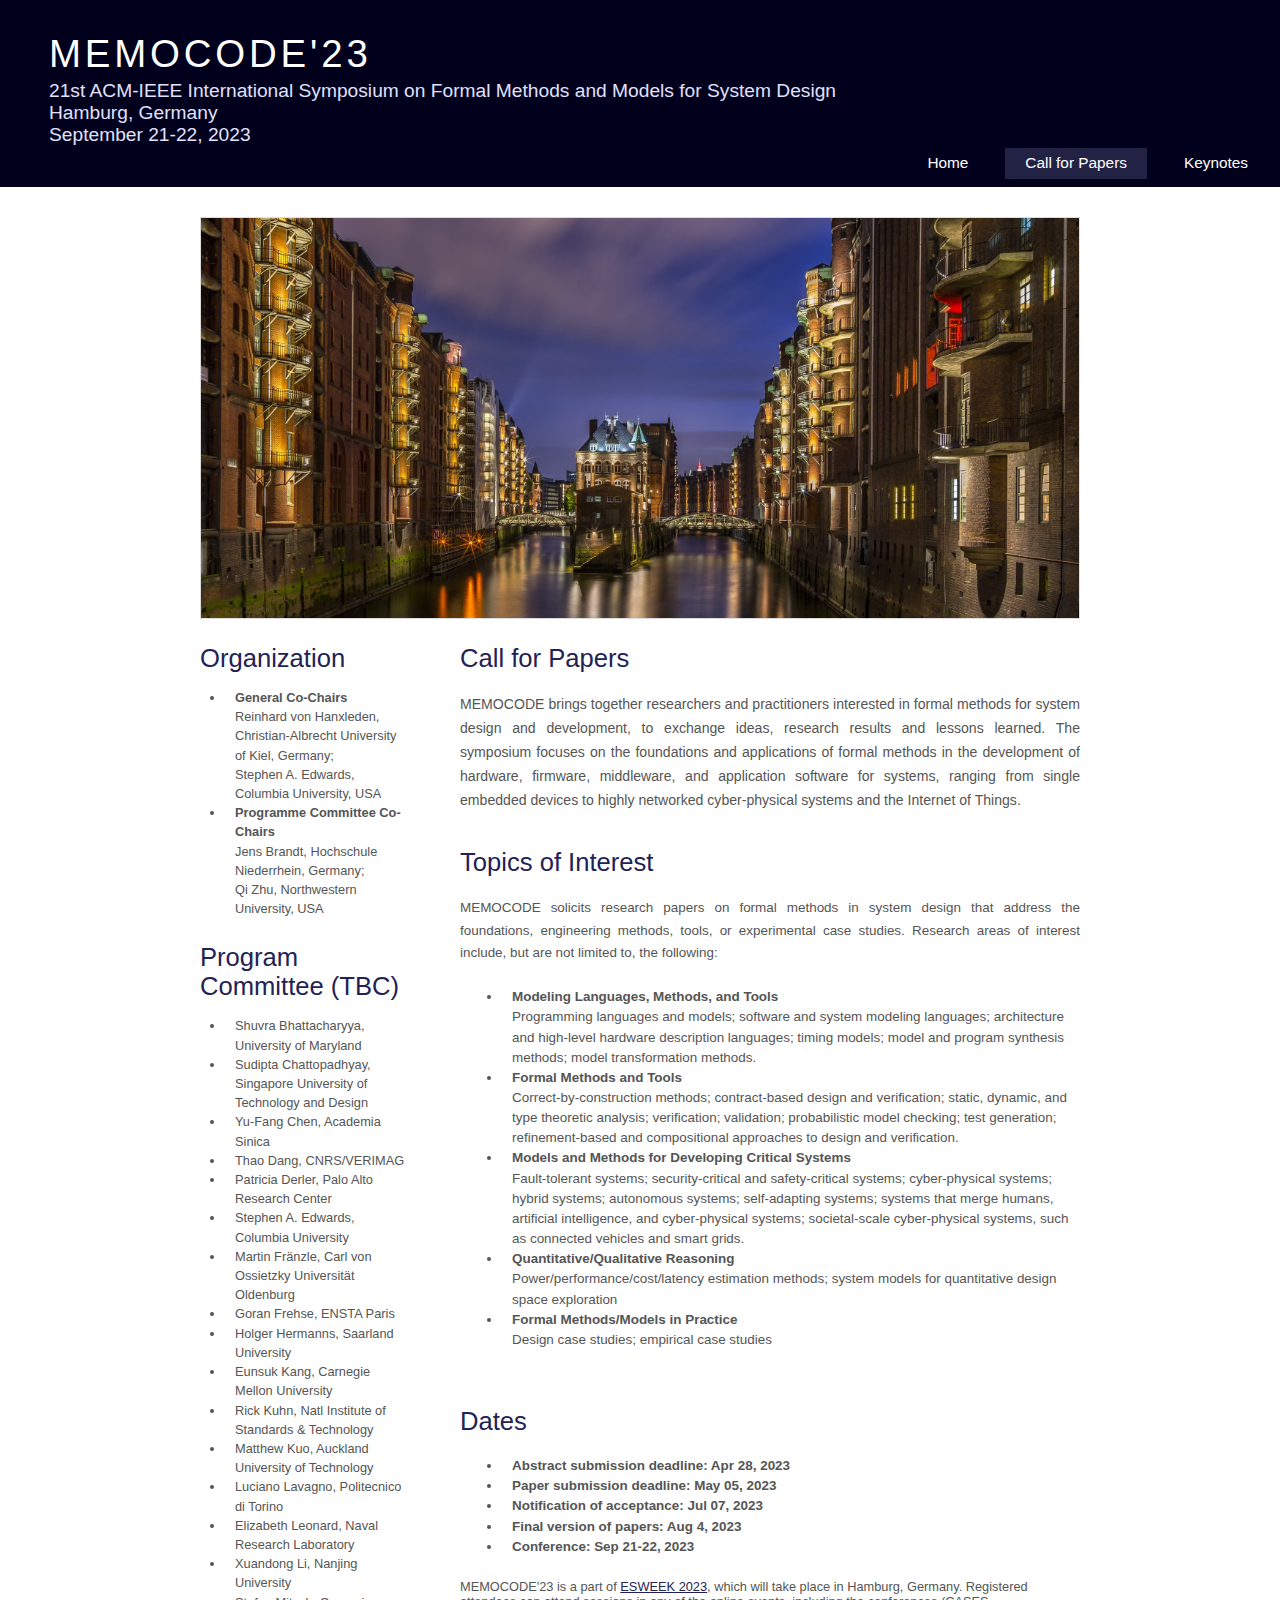
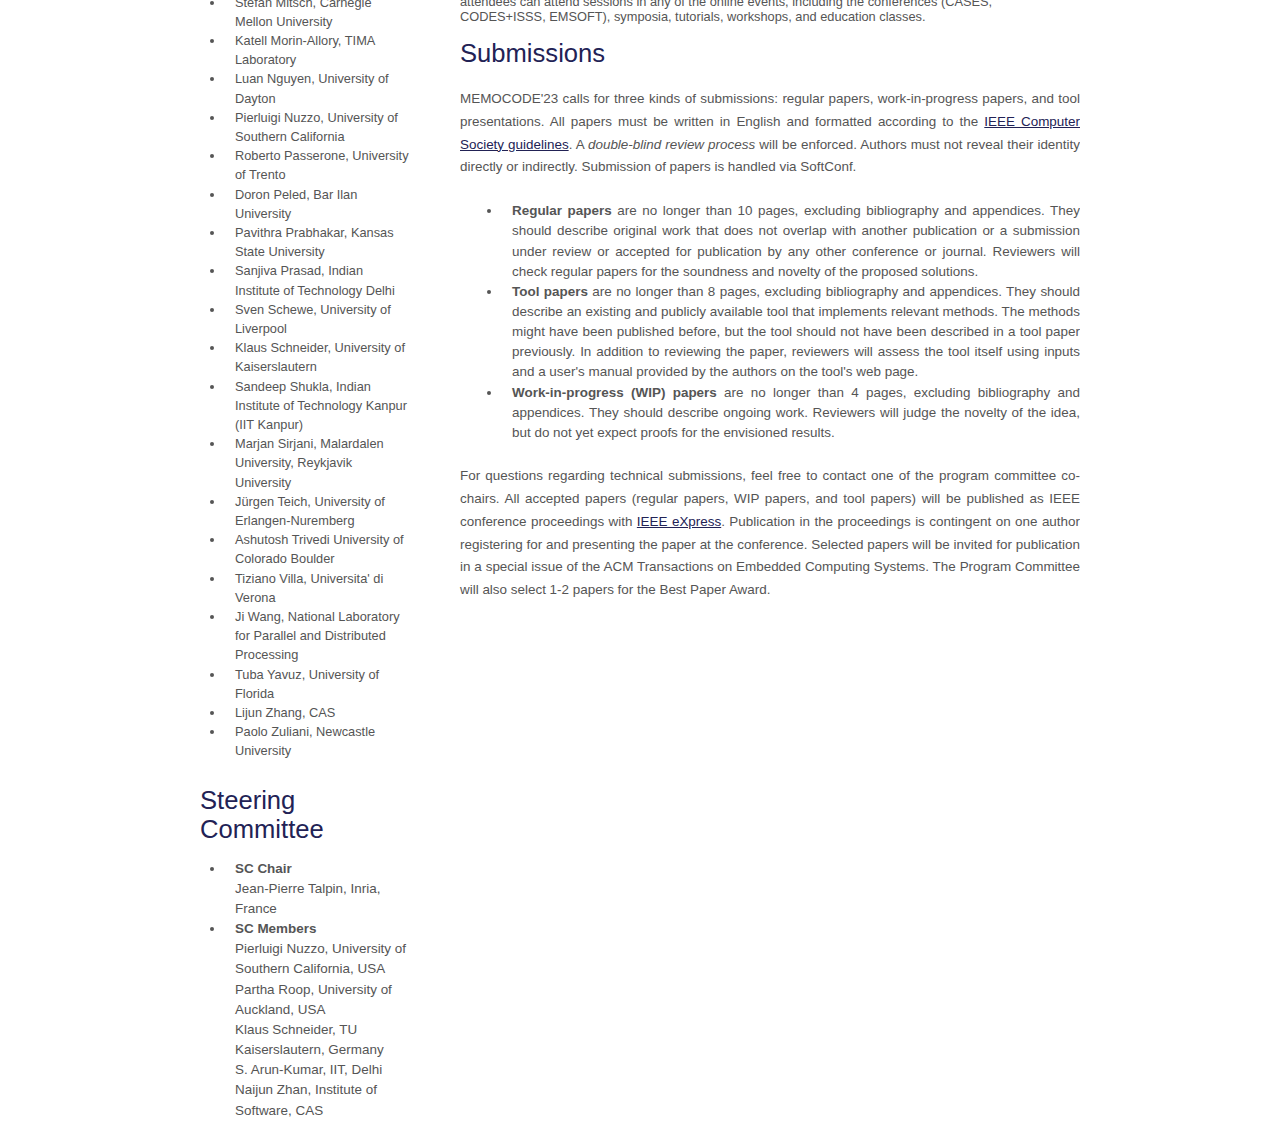
==== commit 5a46785e: "update" ====
--- a/callforpapers.html
+++ b/callforpapers.html
@@ -824,7 +824,7 @@
                 <li style="font-size: 1.05em"><b>Conference: Sep 21-22, 2023</b></li>
             </ul>
 
-            MEMOCODE'23 is a part of ESWEEK 2023, which will take place in Hamburg, Germany.
+            MEMOCODE'23 is a part of <a href="https://esweek.org">ESWEEK 2023</a>, which will take place in Hamburg, Germany.
             Registered attendees can attend sessions in any of the online events, including the
             conferences (CASES, CODES+ISSS, EMSOFT), symposia, tutorials, workshops, and education classes.
 
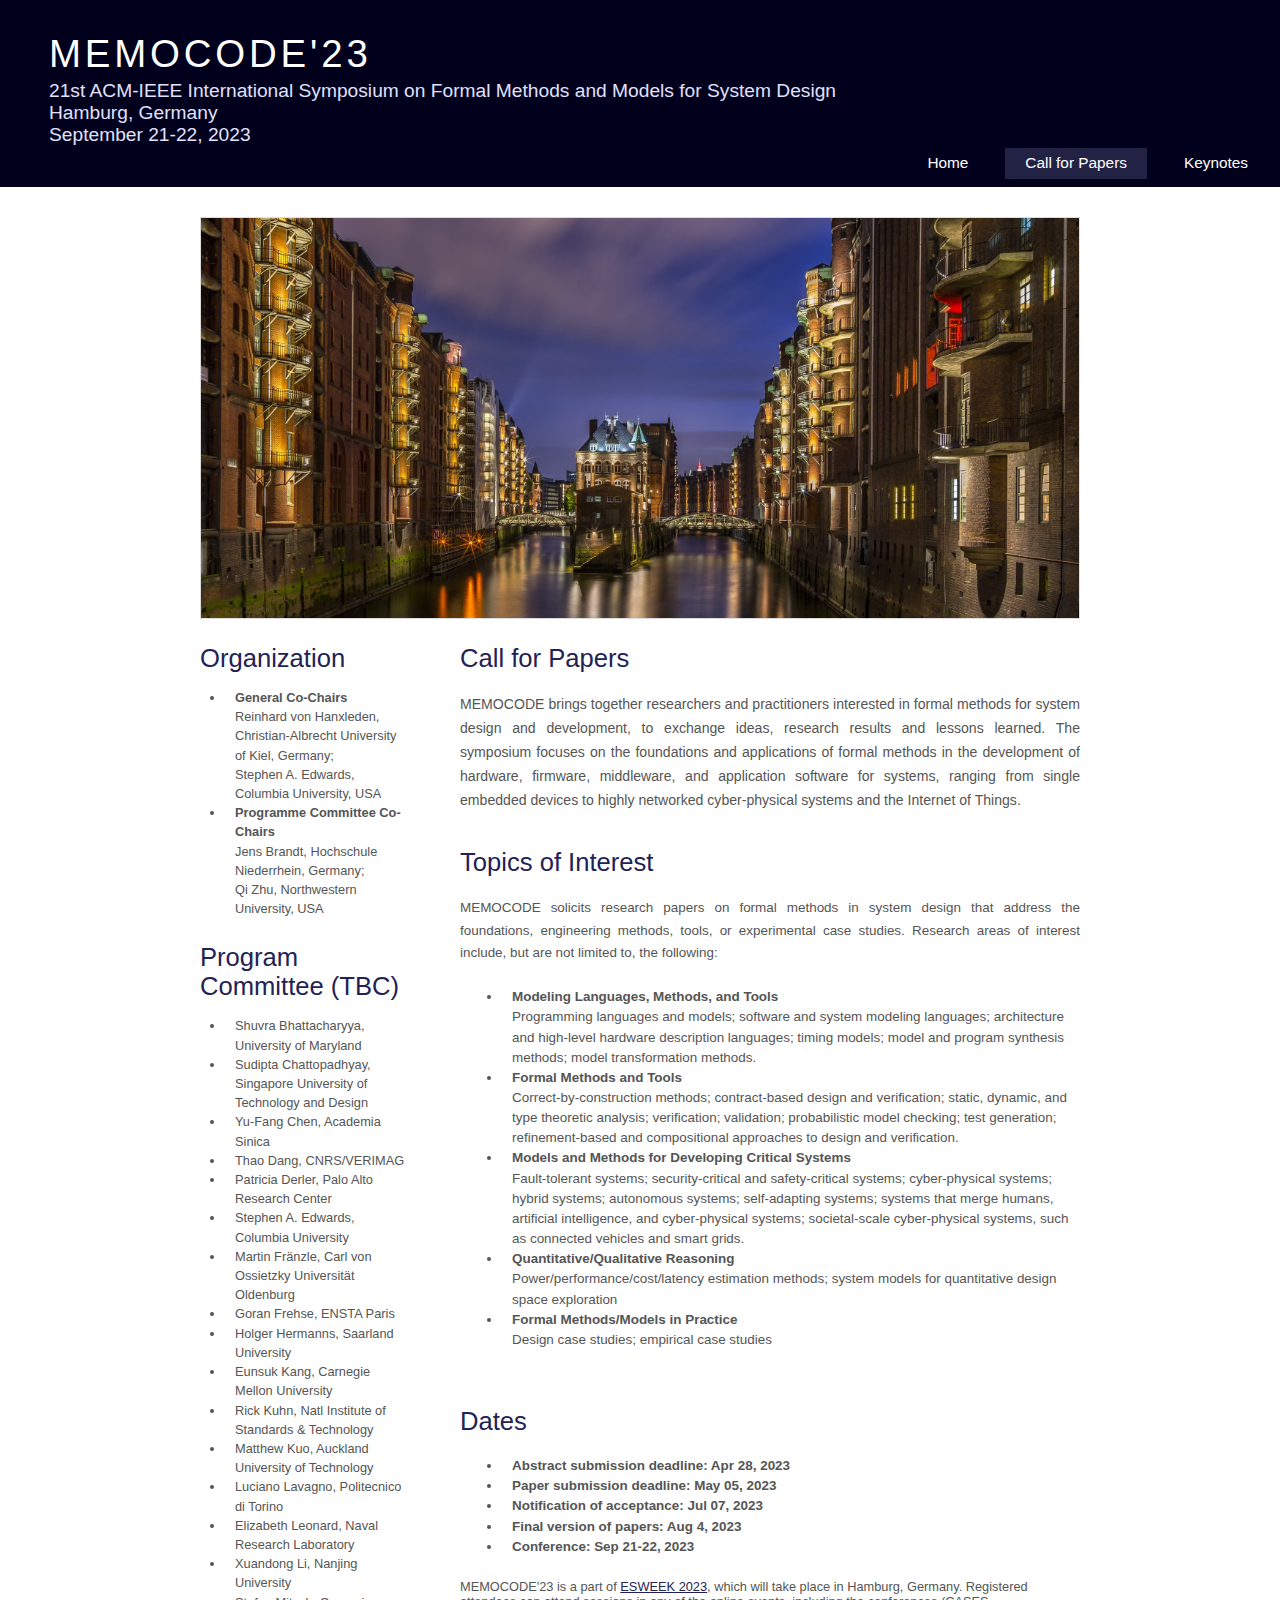
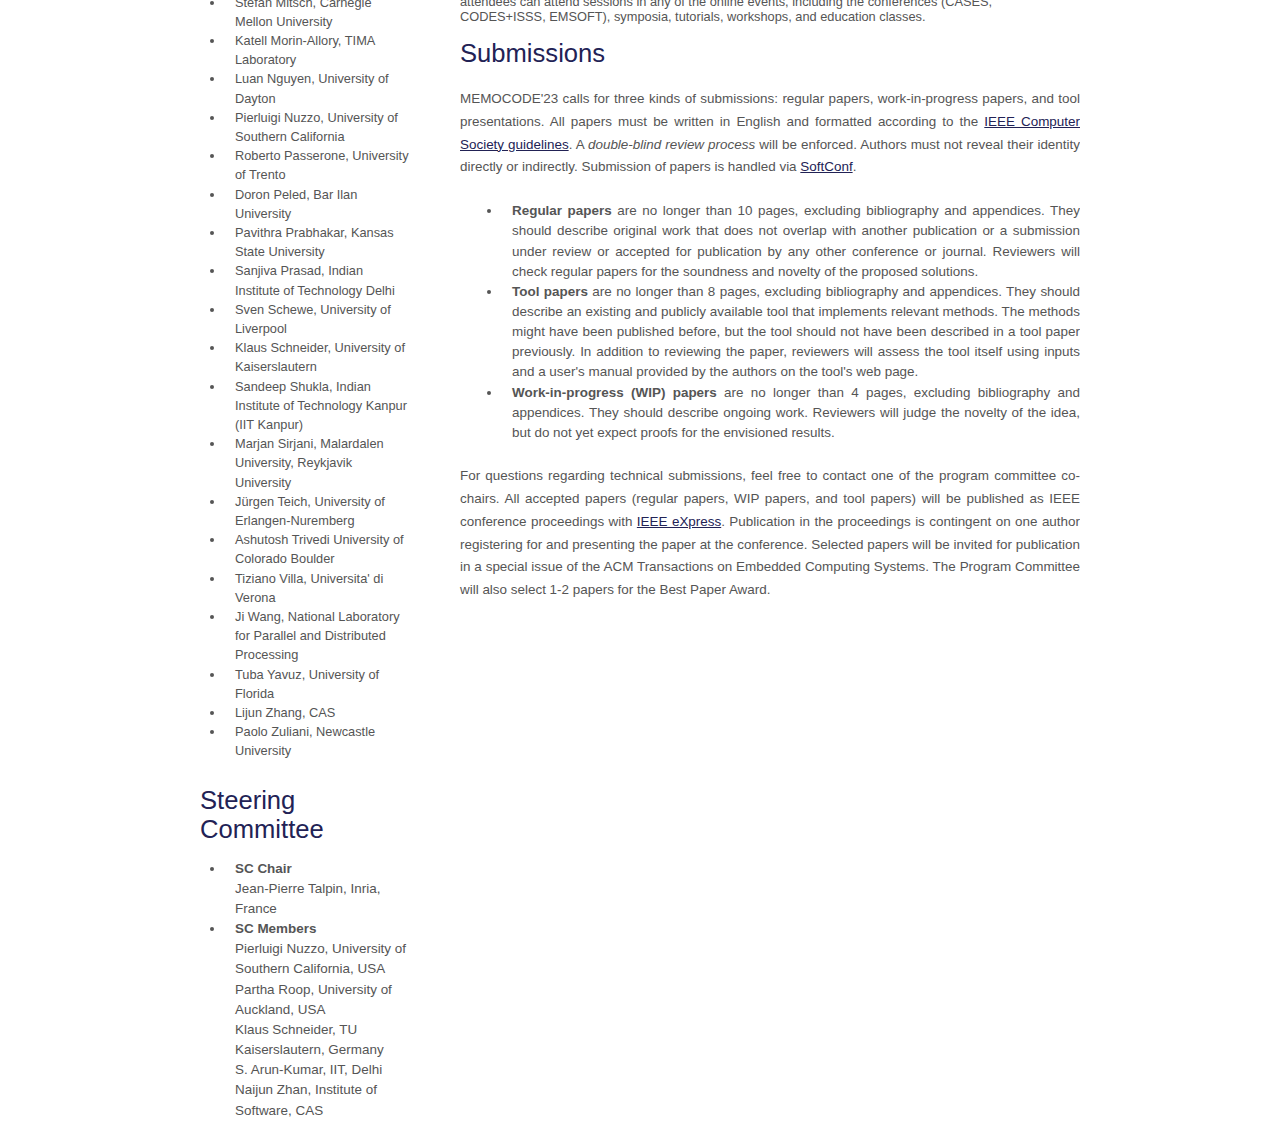
==== commit af5e3028: "update" ====
--- a/callforpapers.html
+++ b/callforpapers.html
@@ -767,8 +767,7 @@
         <div id="content">
             <!-- insert the page content here -->
             <h1>Call for Papers</h1>
-            <p style="font-size: 1.1em"
-            >
+            <p style="font-size: 1.1em">
                 MEMOCODE brings together researchers and practitioners interested in formal methods for system design
                 and development, to exchange ideas, research results and lessons learned. The symposium focuses on the
                 foundations and applications of formal methods in the development of hardware, firmware, middleware, and
@@ -834,7 +833,8 @@
                 MEMOCODE'23 calls for three kinds of submissions: regular papers, work-in-progress papers, and tool presentations. 
                 All papers must be written in English and formatted according to the  <a
                     href="https://www.ieee.org/conferences/publishing/templates.html">IEEE Computer Society guidelines</a>. 
-                    A <em>double-blind review process</em> will be enforced. Authors must not reveal their identity directly or indirectly. Submission of papers is handled via SoftConf.
+                    A <em>double-blind review process</em> will be enforced. Authors must not reveal their identity directly or indirectly.
+                    Submission of papers is handled via <a href="https://softconf.com/esweek23/memocode23/">SoftConf</a>.
             </p>
             <ul>
                 <li style="font-size: 1.05em; text-align: justify;"><b>Regular papers</b> are no longer than 10 pages, 
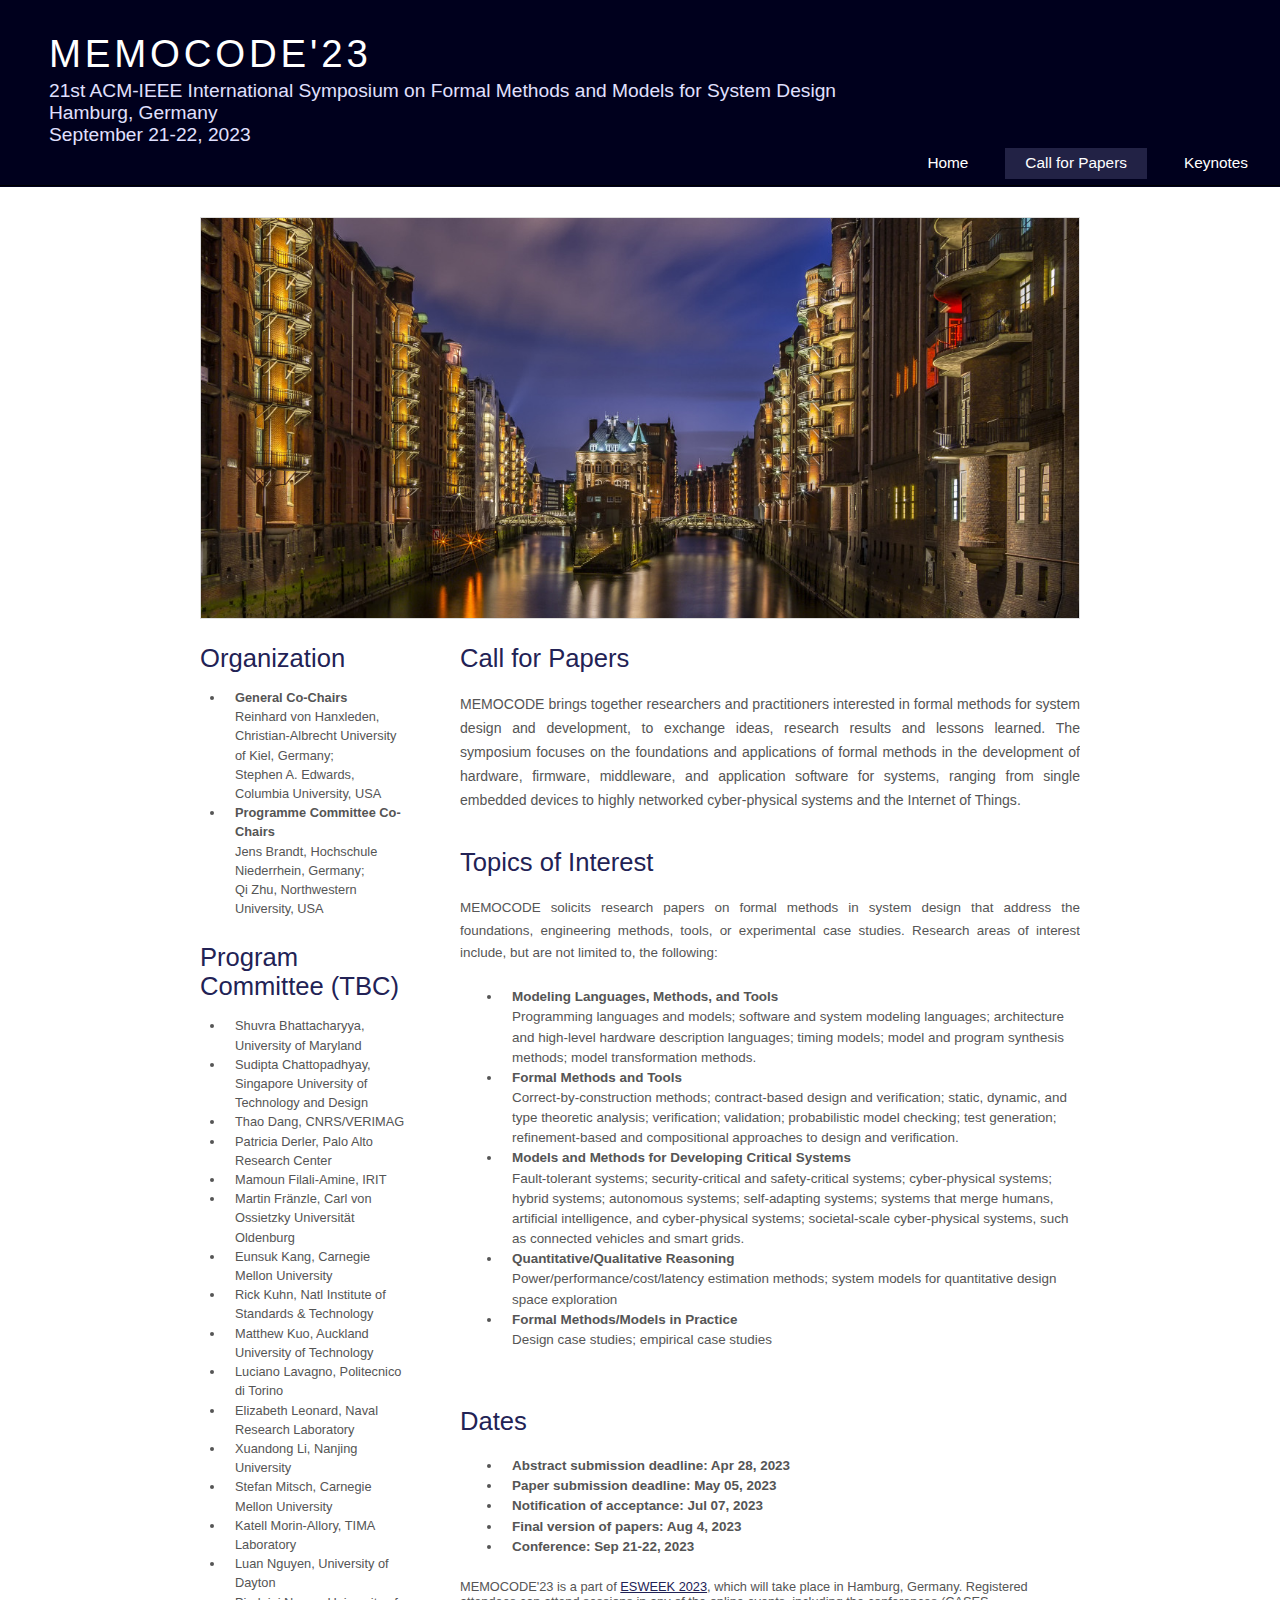
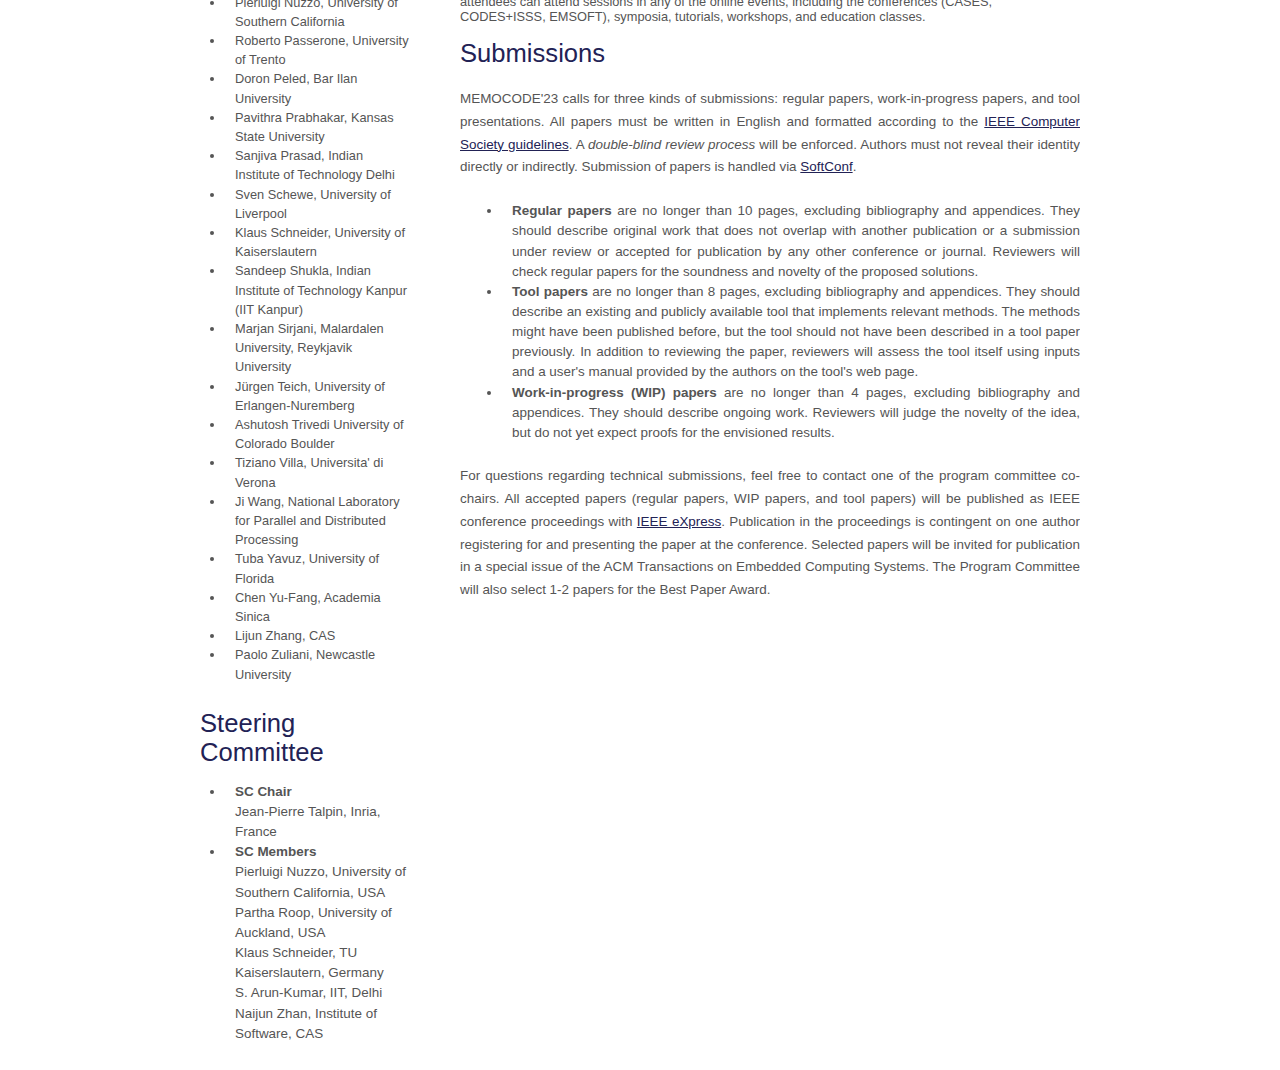
==== commit cdadf6a7: "update" ====
--- a/callforpapers.html
+++ b/callforpapers.html
@@ -715,13 +715,10 @@
                     <ul>
                         <li>Shuvra Bhattacharyya, University of Maryland</li>
                         <li>Sudipta Chattopadhyay, Singapore University of Technology and Design</li>
-                        <li>Yu-Fang Chen, Academia Sinica</li>
                         <li>Thao Dang, CNRS/VERIMAG</li>
                         <li>Patricia Derler, Palo Alto Research Center</li>
-                        <li>Stephen A. Edwards, Columbia University</li>
+                        <li>Mamoun Filali-Amine, IRIT</li>
                         <li>Martin Fränzle, Carl von Ossietzky Universität Oldenburg</li>
-                        <li>Goran Frehse, ENSTA Paris</li>
-                        <li>Holger Hermanns, Saarland University</li>
                         <li>Eunsuk Kang, Carnegie Mellon University</li>
                         <li>Rick Kuhn, Natl Institute of Standards & Technology</li>
                         <li>Matthew Kuo, Auckland University of Technology</li>
@@ -745,6 +742,7 @@
                         <li>Tiziano Villa, Universita' di Verona</li>
                         <li>Ji Wang, National Laboratory for Parallel and Distributed Processing</li>
                         <li>Tuba Yavuz, University of Florida</li>
+                        <li>Chen Yu-Fang, Academia Sinica</li>
                         <li>Lijun Zhang, CAS</li>
                         <li>Paolo Zuliani, Newcastle University</li>
                     </ul>
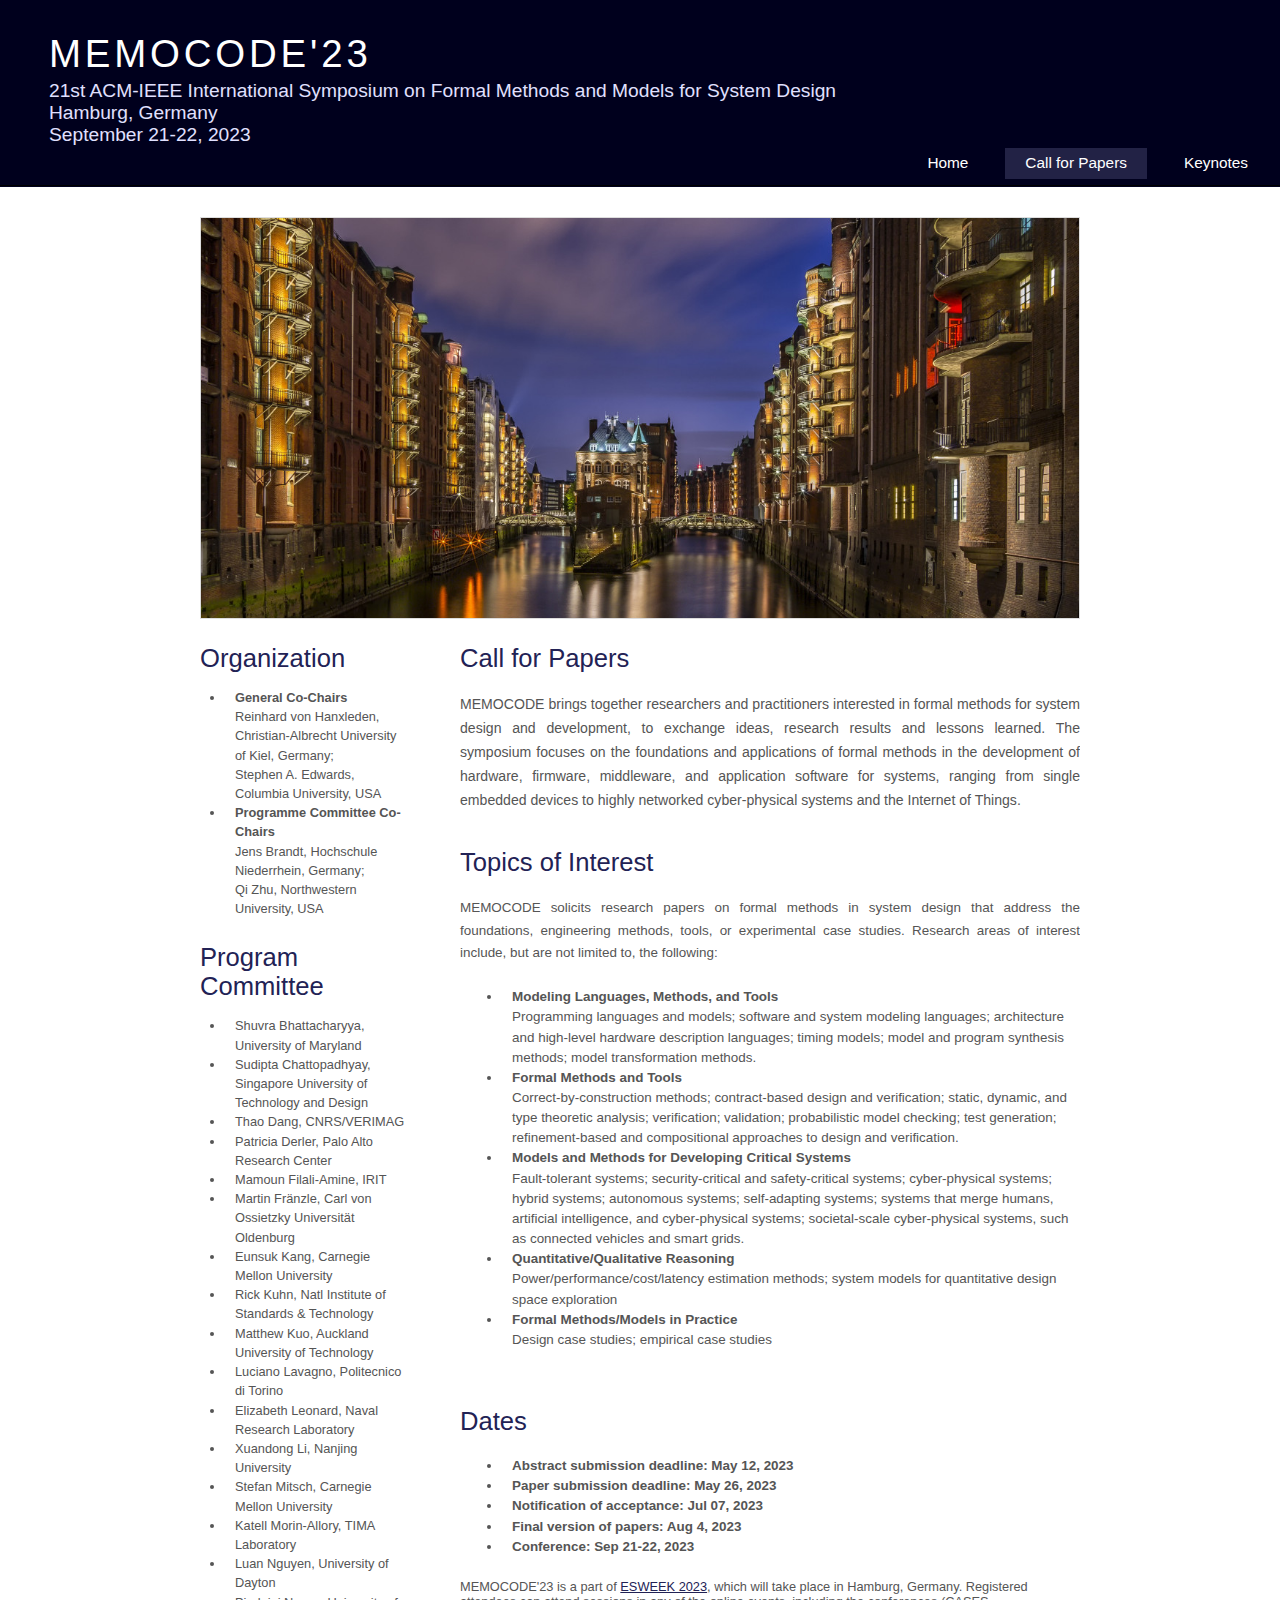
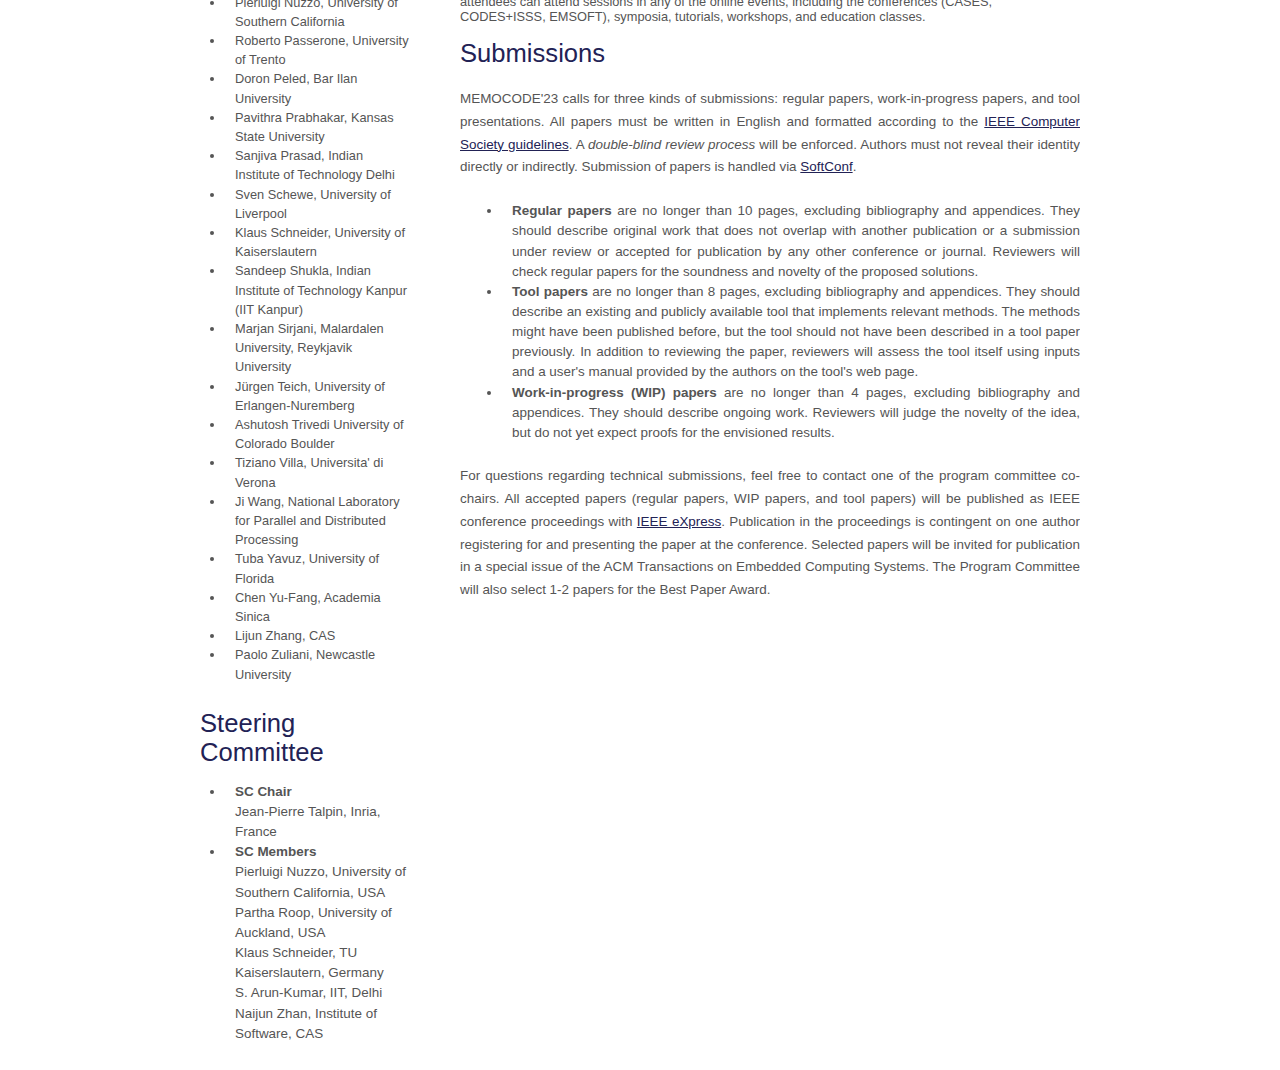
==== commit bd25c799: "deadline extension" ====
--- a/callforpapers.html
+++ b/callforpapers.html
@@ -711,7 +711,7 @@
                     </ul>
                 </div>
                 <div class="sidebar_item">
-                    <h3>Program Committee (TBC)</h3>
+                    <h3>Program Committee</h3>
                     <ul>
                         <li>Shuvra Bhattacharyya, University of Maryland</li>
                         <li>Sudipta Chattopadhyay, Singapore University of Technology and Design</li>
@@ -814,8 +814,8 @@
             <h1>Dates</h1>
             <ul>
 
-                <li style="font-size: 1.05em"><b>Abstract submission deadline: Apr 28, 2023</b></li>
-                <li style="font-size: 1.05em"><b>Paper submission deadline: May 05, 2023</b></li>
+                <li style="font-size: 1.05em"><b>Abstract submission deadline: May 12, 2023</b></li>
+                <li style="font-size: 1.05em"><b>Paper submission deadline: May 26, 2023</b></li>
                 <li style="font-size: 1.05em"><b>Notification of acceptance: Jul 07, 2023</b></li>
                 <li style="font-size: 1.05em"><b>Final version of papers: Aug 4, 2023</b></li>
                 <li style="font-size: 1.05em"><b>Conference: Sep 21-22, 2023</b></li>
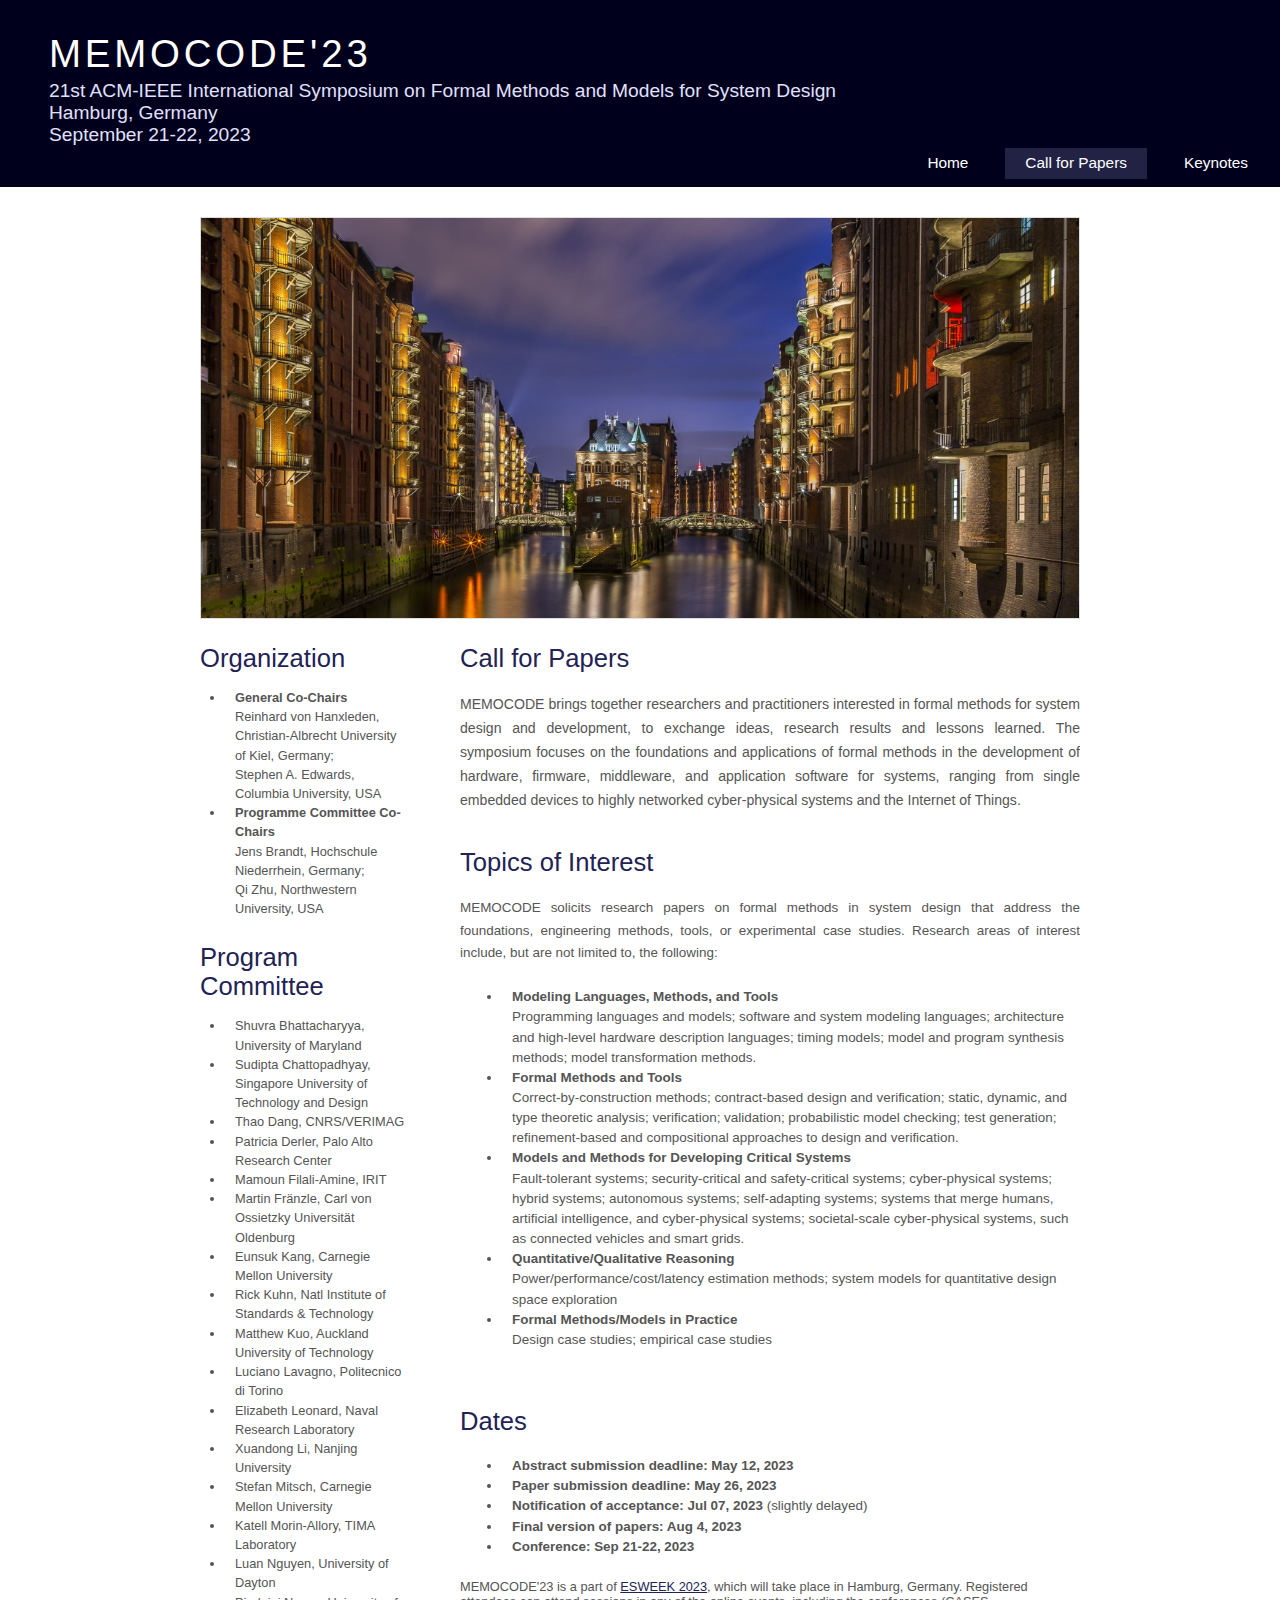
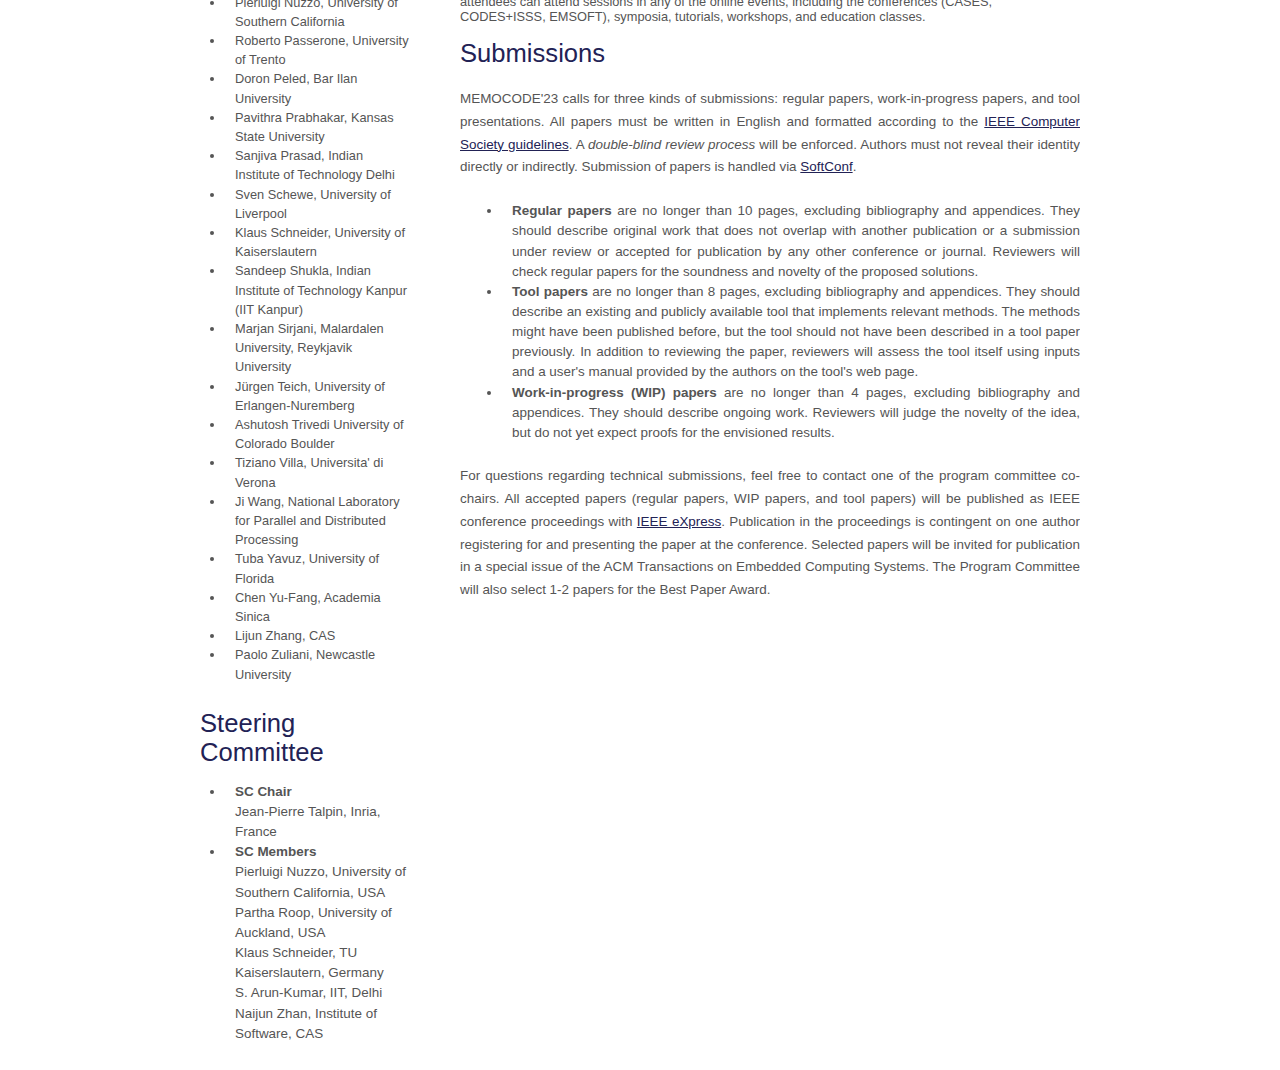
==== commit dcd016d4: "update notification" ====
--- a/callforpapers.html
+++ b/callforpapers.html
@@ -816,7 +816,7 @@
 
                 <li style="font-size: 1.05em"><b>Abstract submission deadline: May 12, 2023</b></li>
                 <li style="font-size: 1.05em"><b>Paper submission deadline: May 26, 2023</b></li>
-                <li style="font-size: 1.05em"><b>Notification of acceptance: Jul 07, 2023</b></li>
+                <li style="font-size: 1.05em"><b>Notification of acceptance: Jul 07, 2023</b> (slightly delayed)</li>
                 <li style="font-size: 1.05em"><b>Final version of papers: Aug 4, 2023</b></li>
                 <li style="font-size: 1.05em"><b>Conference: Sep 21-22, 2023</b></li>
             </ul>
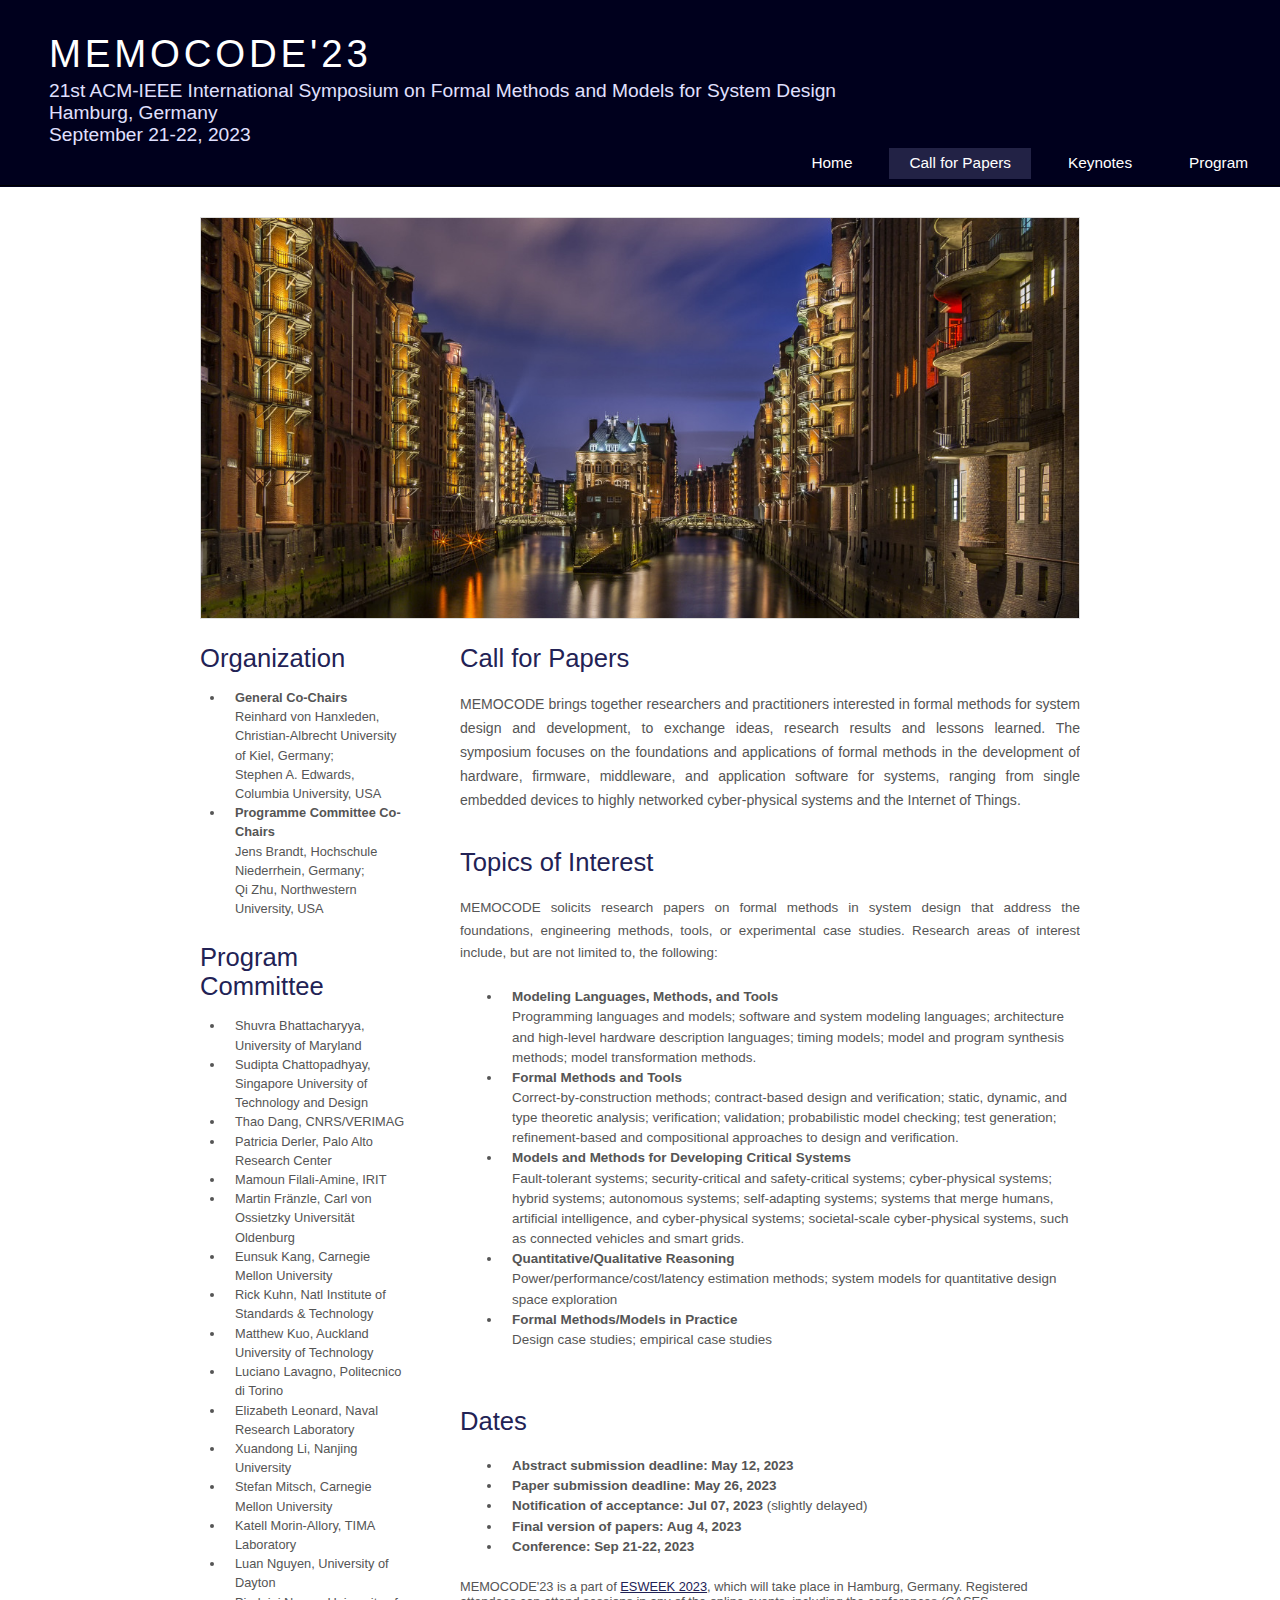
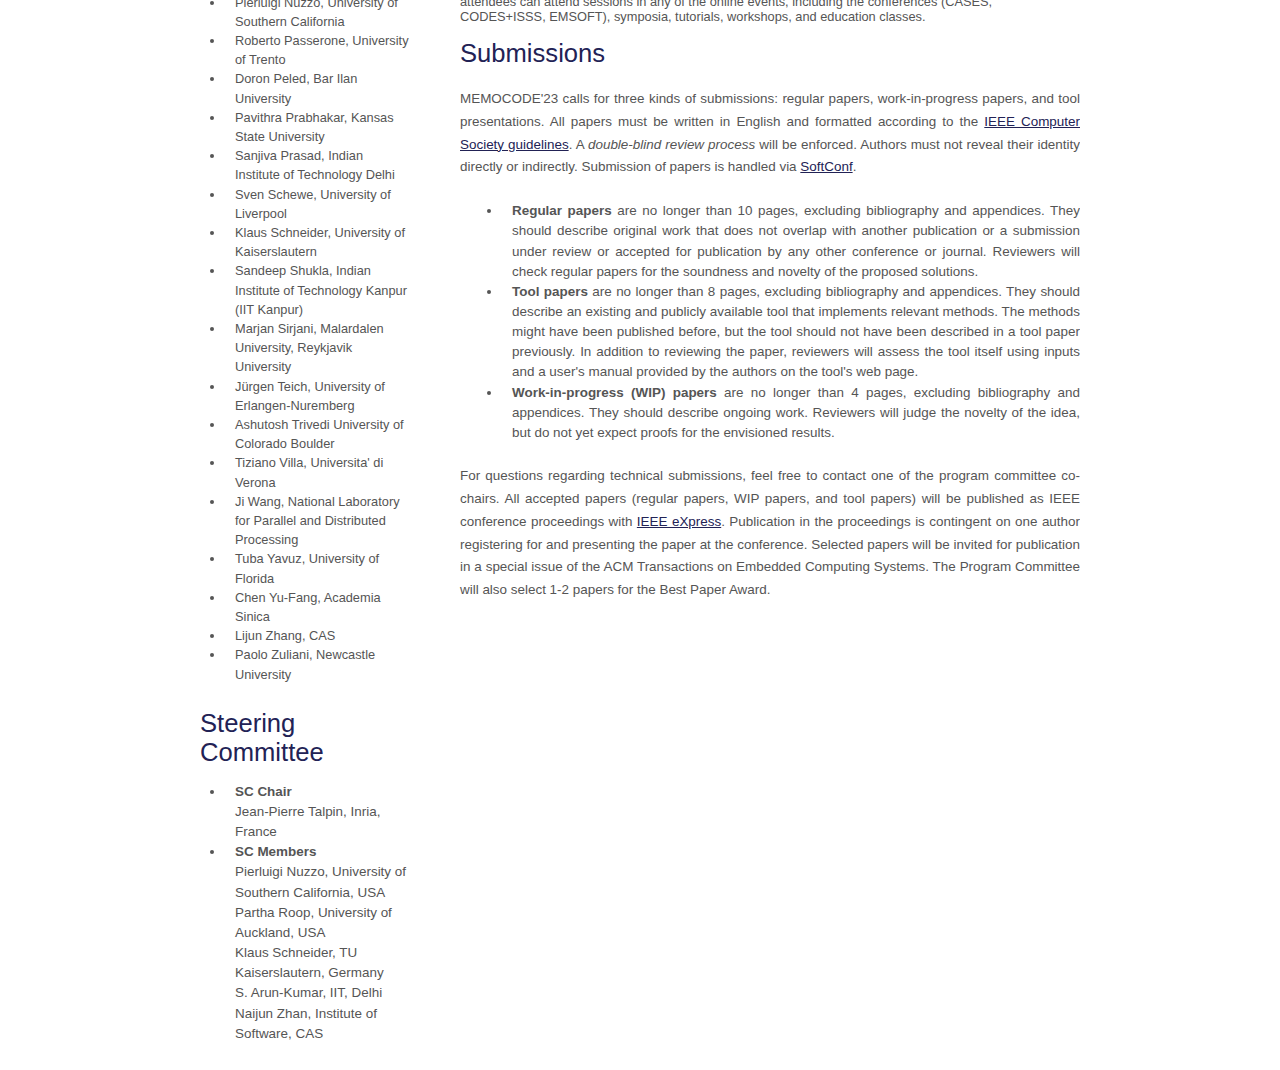
==== commit 0ef17261: "program added" ====
--- a/callforpapers.html
+++ b/callforpapers.html
@@ -686,7 +686,7 @@
                 <li class="selected" style="font-size: 1.2em"><a href="callforpapers.html">Call for Papers</a></li>
                 <!-- <li style="font-size: 1.2em"><a href="bestpapers.html">Best Paper Awards</a></li> -->
                 <li style="font-size: 1.2em"><a href="keynotes.html">Keynotes</a></li>
-                <!-- <li style="font-size: 1.2em"><a href="program.html">Program</a></li> -->
+                <li style="font-size: 1.2em"><a href="program.html">Program</a></li>
                 <!-- <li style="font-size: 1.2em"><a href="registration.html">Registration</a></li> -->
                 <!-- <li style="font-size: 1.2em"><a href="venue.html">Venue</a></li> -->
             </ul>
